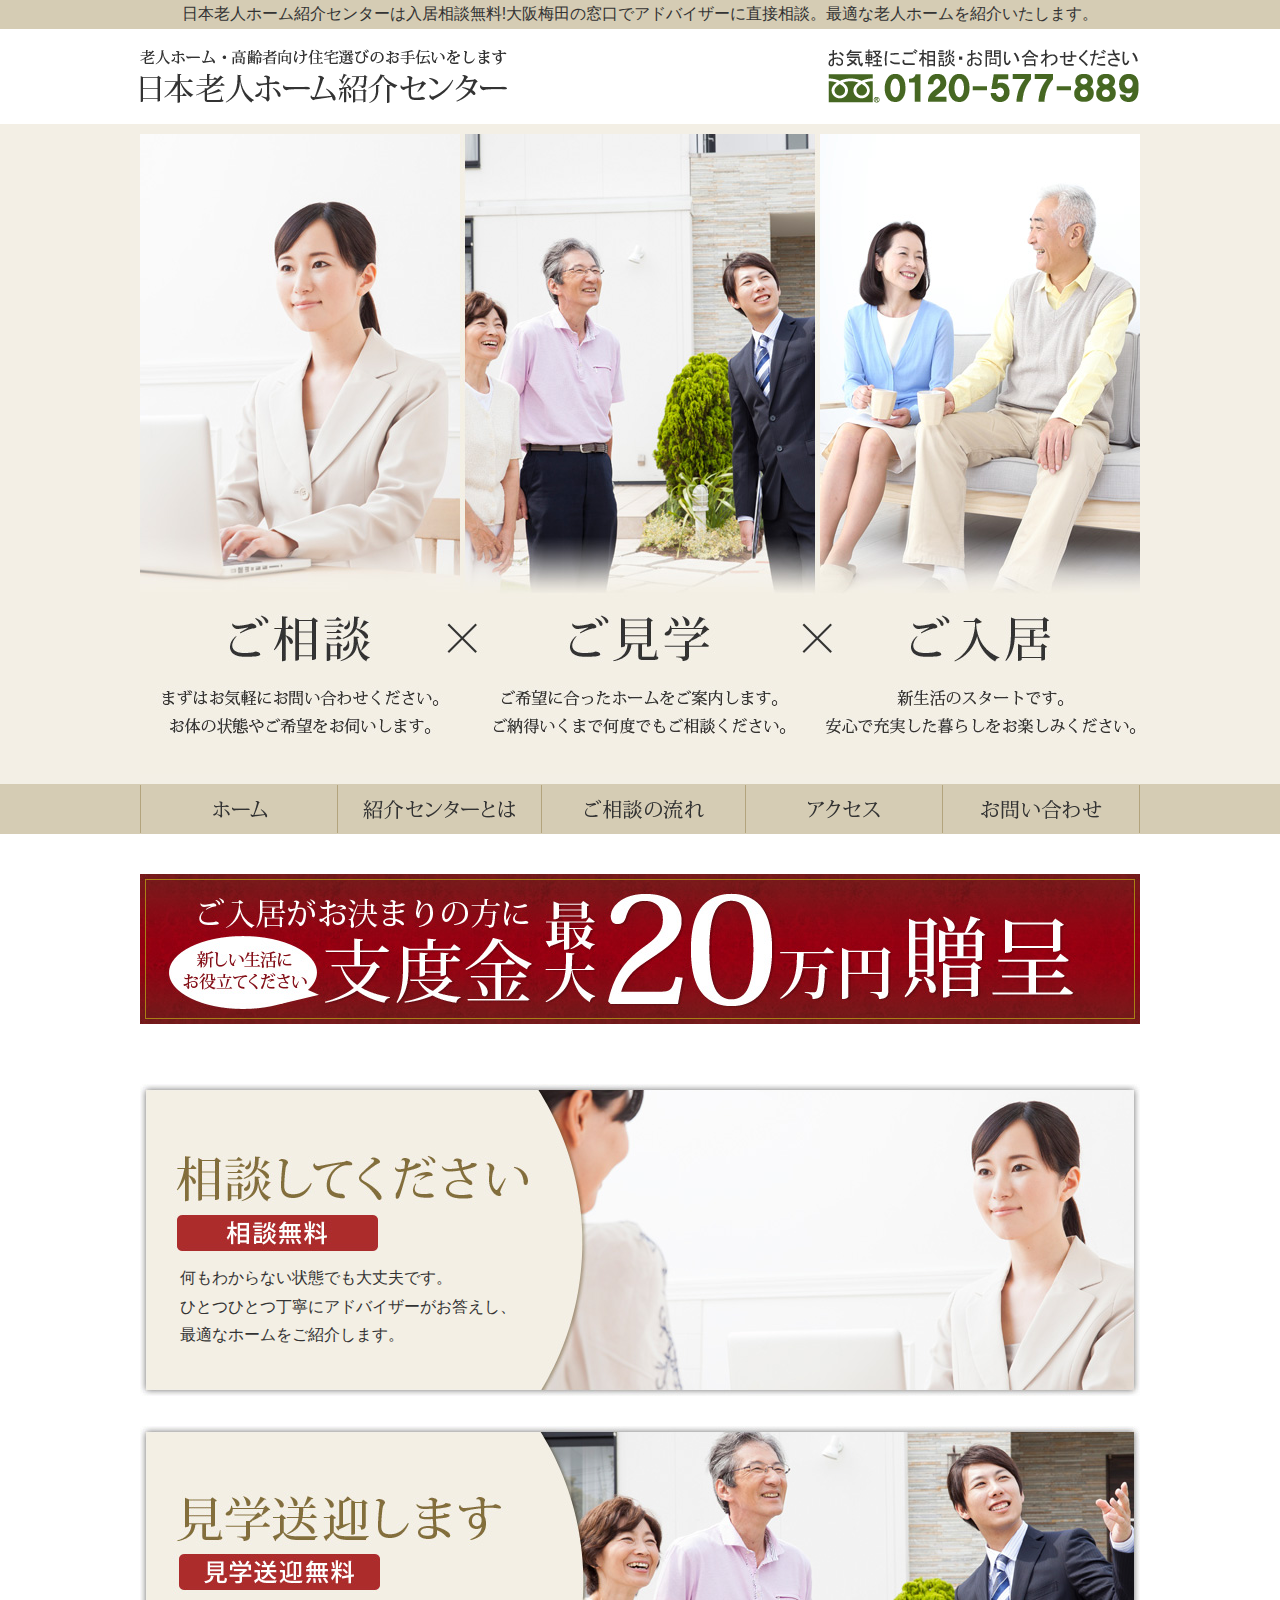
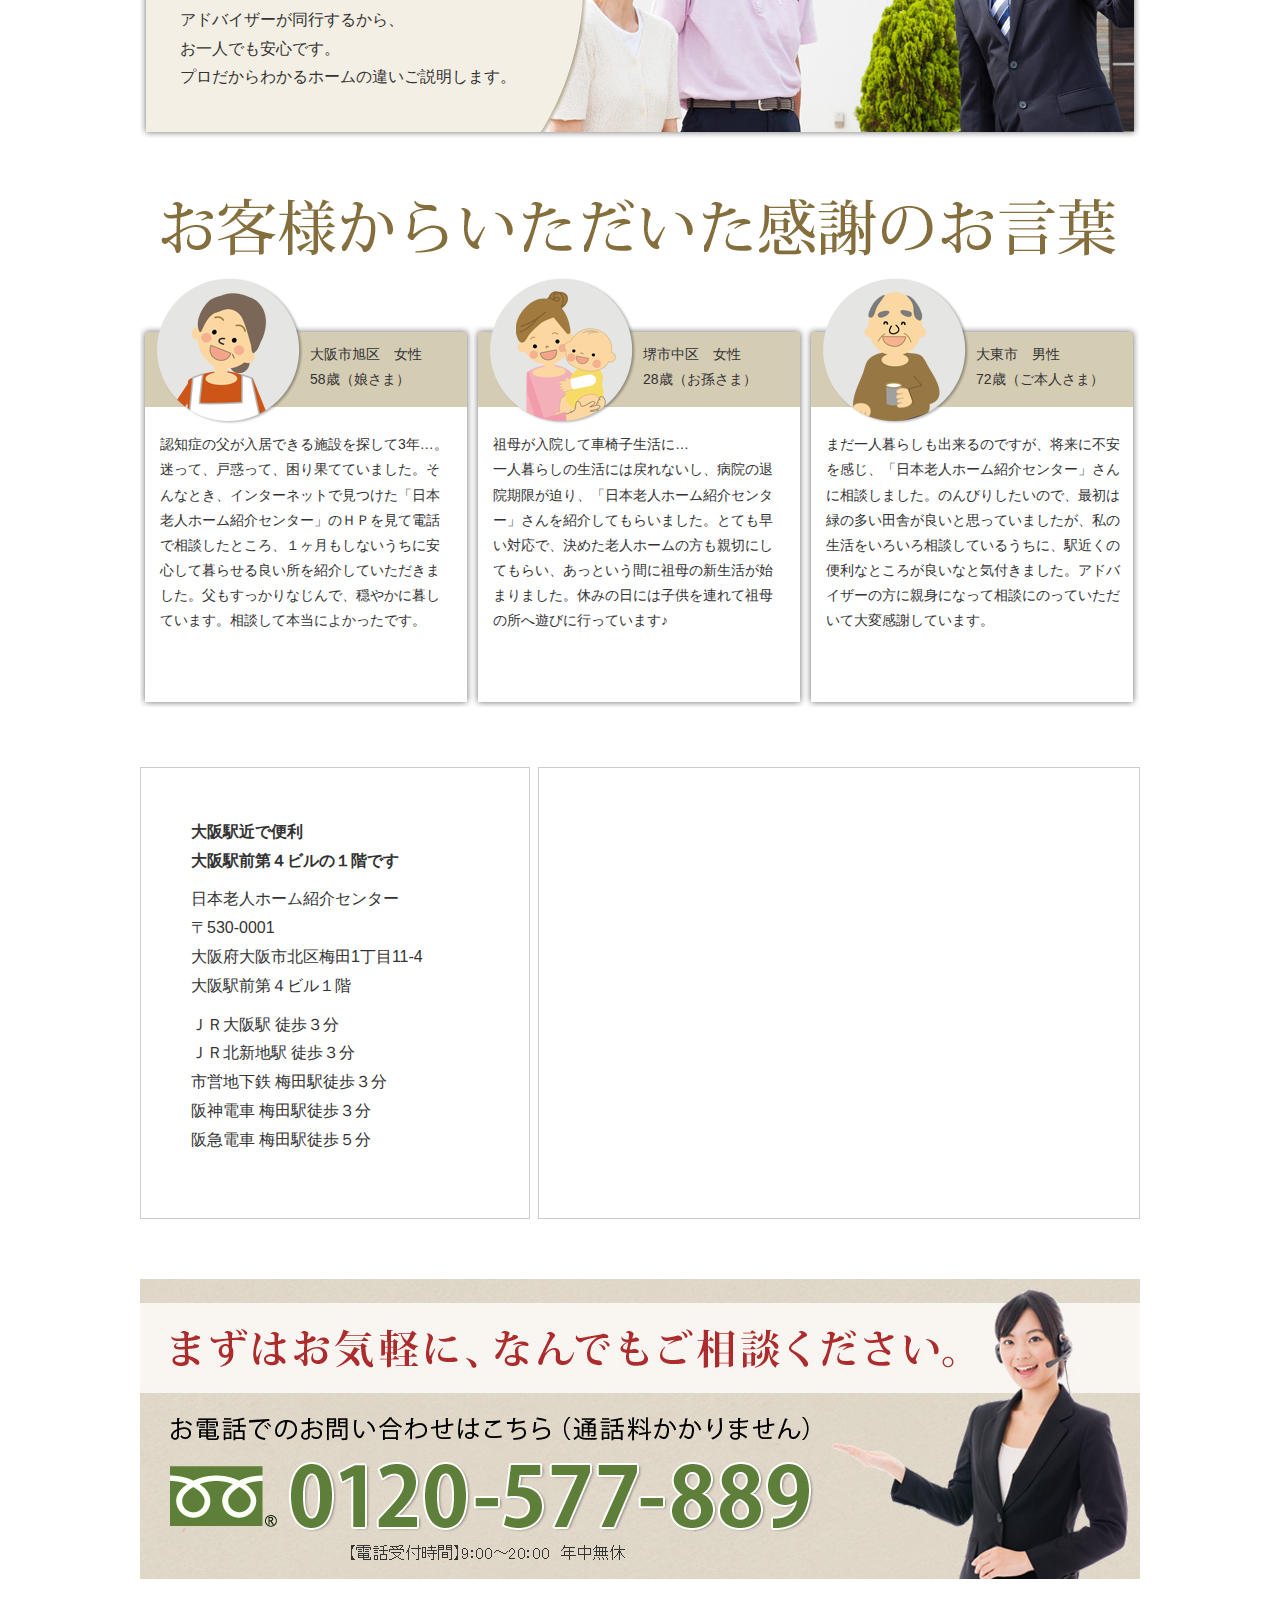
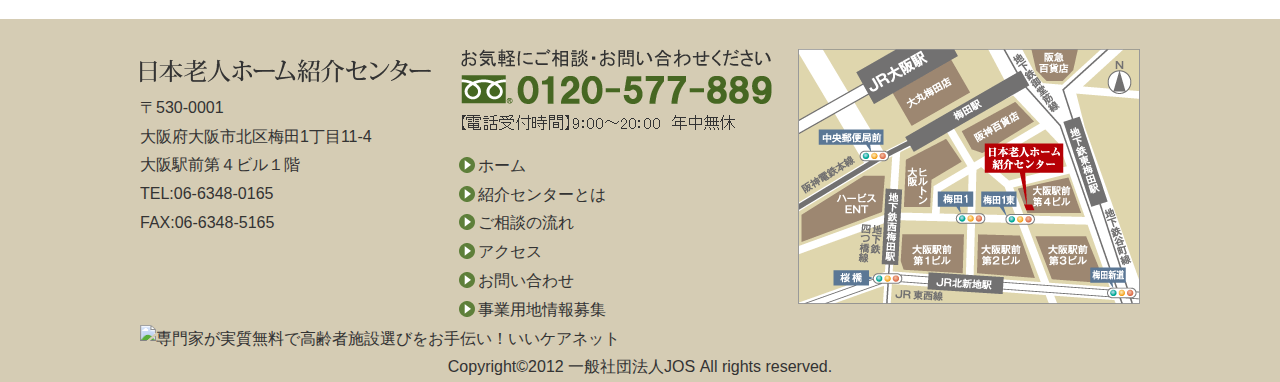
==== index.html @ cd8aa872 "second commit" ====
<!DOCTYPE HTML PUBLIC "-//W3C//DTD HTML 4.01 Transitional//EN" "http://www.w3.org/TR/html4/loose.dtd">
<html><!-- InstanceBegin template="/Templates/common.dwt" codeOutsideHTMLIsLocked="false" -->
<head>
<meta http-equiv="Content-Type" content="text/html; charset=utf-8">
<meta name="format-detection" content="telephone=no">
<!-- InstanceBeginEditable name="meta" -->
<meta name="keywords" content="有料老人ホーム,高齢者住宅,グループホーム,関西,大阪,日本老人ホーム紹介センター,入居,相談" />
<meta name="description" content="老人ホーム・高齢者向け住宅探しなら日本老人ホーム紹介センター。相談無料!大阪梅田の窓口でアドバイザーに直接相談。最適な老人ホームを紹介いたします。" />
<!-- InstanceEndEditable -->
<!-- InstanceBeginEditable name="doctitle" -->
<title>日本老人ホーム紹介センター｜入居相談無料!大阪梅田の窓口でアドバイザーに直接相談。最適な老人ホームを紹介いたします。</title>
<!-- InstanceEndEditable -->
<!-- InstanceBeginEditable name="link" -->
<link rel="canonical" href="http://center.jos-net.com/">
<link href="css/reset.css" rel="stylesheet" type="text/css">
<link href="css/common.css" rel="stylesheet" type="text/css">
<link href="css/second.css" rel="stylesheet" type="text/css">
<!-- InstanceEndEditable -->
<script type="text/javascript" src="js/jquery.js"></script>
<script type="text/javascript" src="js/rollover.js"></script>
<script type="text/javascript" src="http://ajax.googleapis.com/ajax/libs/jquery/1.8.3/jquery.min.js"></script>
<script type="text/javascript">
$(function() {
    var topBtn = $('.backtotop');    
    //最初はボタンを隠す
    topBtn.hide();
    //スクロールが300に達したらボタンを表示させる
    $(window).scroll(function () {
        if ($(this).scrollTop() > 300) {
            topBtn.fadeIn();
        } else {
            topBtn.fadeOut();
        }
    });
    //スクロールしてトップに戻る
    //500の数字を大きくするとスクロール速度が遅くなる
    topBtn.click(function () {
        $('body,html').animate({
            scrollTop: 0
        }, 500);
        return false;
    });
});
</script>
<!-- InstanceBeginEditable name="head" -->
<!-- InstanceEndEditable -->
</head>

<body>
<div id="wrapper">
<h1>日本老人ホーム紹介センターは入居相談無料!大阪梅田の窓口でアドバイザーに直接相談。最適な老人ホームを紹介いたします。</h1>

<div id="header">
<p class="header_left"><a href="index.html"><img src="img/common/logo.gif" alt="日本老人ホーム紹介センター"></a></p>
<p class="header_right"><a href="tel:0120-577-889"><img src="img/common/tel.gif" alt="0120-577-889"></a></p>
</div>

<div id="top"><!-- InstanceBeginEditable name="mainimage" -->
<p><img src="img/index/top_main.jpg" alt="メインイメージ"></p>
<!-- InstanceEndEditable --></div>

<div id="wrapper_navi">
<ul id="globalnavi">
    <li><a href="index.html" title="ホーム"><img src="img/common/menu_1.png" alt="ホーム"></a></li>
    <li><a href="company.html" title="紹介センター"><img src="img/common/menu_2.png" alt="紹介センター"></a></li>
    <li><a href="flow.html" title="ご相談の流れ"><img src="img/common/menu_3.png" alt="ご相談の流れ"></a></li>
    <li><a href="access.html" title="アクセス"><img src="img/common/menu_4.png" alt="アクセス"></a></li>
    <li><a href="contact.html" title="お問い合わせ"><img src="img/common/menu_5.png" alt="お問い合わせ"></a></li>
</ul>
<!--wrapper_navi--></div>

<div id="contents">
<!-- InstanceBeginEditable name="contents" -->
<p><img src="img/index/bnr_presents.jpg" alt="ご入居がお決まりの方にお祝い金最大20万円贈呈"></p>

<div class="consultation">
<p>何もわからない状態でも大丈夫です。<br>
ひとつひとつ丁寧にアドバイザーがお答えし、<br>
最適なホームをご紹介します。</p>
</div>
<div class="tour">
<p>アドバイザーが同行するから、<br>
お一人でも安心です。<br>
プロだからわかるホームの違いご説明します。</p>
</div>

<div class="voice">
<p><img src="img/index/tit_voice.png" alt="お客様からいただいた感謝のお言葉"></p>
<div class="voice_in">
<dl class="voice_1">
<dt>大阪市旭区　女性<br>
58歳（娘さま）</dt>
<dd>認知症の父が入居できる施設を探して3年…。迷って、戸惑って、困り果てていました。そんなとき、インターネットで見つけた「日本老人ホーム紹介センター」のＨＰを見て電話で相談したところ、１ヶ月もしないうちに安心して暮らせる良い所を紹介していただきました。父もすっかりなじんで、穏やかに暮しています。相談して本当によかったです。</dd>
</dl>
<dl class="voice_2">
<dt>堺市中区　女性<br>
28歳（お孫さま）</dt>
<dd>祖母が入院して車椅子生活に…<br>
一人暮らしの生活には戻れないし、病院の退院期限が迫り、「日本老人ホーム紹介センター」さんを紹介してもらいました。とても早い対応で、決めた老人ホームの方も親切にしてもらい、あっという間に祖母の新生活が始まりました。休みの日には子供を連れて祖母の所へ遊びに行っています♪</dd>
</dl>
<dl class="voice_3">
<dt>大東市　男性<br>
72歳（ご本人さま）
</dt>
<dd>まだ一人暮らしも出来るのですが、将来に不安を感じ、「日本老人ホーム紹介センター」さんに相談しました。のんびりしたいので、最初は緑の多い田舎が良いと思っていましたが、私の生活をいろいろ相談しているうちに、駅近くの便利なところが良いなと気付きました。アドバイザーの方に親身になって相談にのっていただいて大変感謝しています。</dd>
</dl>
</div>
</div>

<div class="map">
<div class="map_left">
<p><b>大阪駅近で便利<br>
大阪駅前第４ビルの１階です</b></p>
<p>日本老人ホーム紹介センター<br>
〒530-0001<br>
大阪府大阪市北区梅田1丁目11-4<br>
大阪駅前第４ビル１階<br>
</p>
<p>
ＪＲ大阪駅 徒歩３分<br>
ＪＲ北新地駅 徒歩３分<br>
市営地下鉄 梅田駅徒歩３分<br>
阪神電車 梅田駅徒歩３分<br>
阪急電車 梅田駅徒歩５分 </p>
</div>
<div class="map_right">
<iframe src="https://www.google.com/maps/embed?pb=!1m18!1m12!1m3!1d3280.2088520833813!2d135.4966747152322!3d34.699911830434694!2m3!1f0!2f0!3f0!3m2!1i1024!2i768!4f13.1!3m3!1m2!1s0x6000e6ed222827a5%3A0x4484b92ae435519f!2z44CSNTMwLTAwMDEg5aSn6Ziq5bqc5aSn6Ziq5biC5YyX5Yy65qKF55Sw77yR5LiB55uu77yR77yR4oiS77yUIOWkp-mYqumnheWJjeesrDTjg5Pjg6s!5e0!3m2!1sja!2sjp!4v1469523612909" width="600" height="450" frameborder="0" style="border:0" allowfullscreen></iframe>
</div>
</div>
<!-- InstanceEndEditable -->
  <p class="contact"><a href="tel:0120-577-889"><img src="img/common/img_contact.jpg" alt="お電話でのお問い合わせはこちら。0120-577-889"></a></p>
<!--contents--></div>

<div class="backtotop" align="center">
<a href="#header">▲</a>
</div>

<div id="footer">
<div id="footer_in">
<div class="footer_left">
<p><img src="img/common/footer_logo.gif" alt="日本老人ホーム紹介センター"></p>
<p>〒530-0001<br>
大阪府大阪市北区梅田1丁目11-4<br>
大阪駅前第４ビル１階<br>
TEL:<a href="tel:06-6348-0165">06-6348-0165</a><br>
FAX:06-6348-5165</p>
</div>
<div class="footer_right">
<p><a href="tel:0120-577-889"><img src="img/common/footer_tel.gif" alt="お気軽にご相談・お問い合わせください。0120-577-889"></a></p>
<ul>
<li><a href="index.html">ホーム</a></li>
<li><a href="company.html">紹介センターとは</a></li>
<li><a href="flow.html">ご相談の流れ</a></li>
<li><a href="access.html">アクセス</a></li>
<li><a href="contact.html">お問い合わせ</a></li>
<li><a href="owner.html">事業用地情報募集</a></li>	
</ul>
</div>
<div class="footer_map">
<p><img src="img/common/center_map.gif" alt="日本老人ホーム紹介センター地図"></p>
</div>
<p><a href="http://jos-net.com/"><img src="http://jos-net.com/img/banner01.jpg" title="高齢者施設検索サイト、いいケアネット" alt="専門家が実質無料で高齢者施設選びをお手伝い！いいケアネット" border="0" /></a></p>
<!--footer_in--></div>
<address>Copyright&copy;2012&nbsp;一般社団法人JOS&nbsp;All&nbsp;rights&nbsp;reserved.</address>
<!--footer--></div>

<!--wrapper--></div>

</body>
<!-- InstanceEnd --></html>
---- css/common.css ----
@charset "utf-8";
body {
	font-family: "ヒラギノ角ゴ Pro W3", "Hiragino Kaku Gothic Pro", "メイリオ", Meiryo, Osaka, "ＭＳ Ｐゴシック", "MS PGothic", sans-serif;
	font-size: 100%;
	line-height: 1.8;
	color: #333;
}
html, body{
	margin: 0;	/* 余白の削除 */
	padding: 0;	/* 余白の削除 */
	height: 100%;	/* 縦の高さを100% */
	width: 100%;	/* 横の幅を100% */
}
#wrapper {
	position: relative;		/* フッター部の配置用に定義 */
	min-height: 100%;		/* 縦の表示領域を100% */
}	
a {
text-decoration: none;
}

a:link{
	color: #333;
	outline:none;
}
a:visited{
	color: #333;
}
a:hover{
	color: #999;
}
em{
	color: #ac2c2c;
	font-weight: bold;
}
h1{
	margin-top: 0;
	margin-right: auto;
	margin-bottom: 0;
	margin-left: auto;
	text-align: center;
	background-color: #d5ccb4;
	}
h2 {
	margin:0;
	border-left:0;
	line-height:62px;
	background-image: url(../img/common/bg_title.png);
	background-repeat: no-repeat;
	background-position: center top;
	padding-top: 0;
	padding-right: 0;
	padding-bottom: 0;
	padding-left: 20px;
	font-size: 22px;
	font-weight: bold;
	color: #6e5835;
	text-align: center;
	}
h3 {
	font-size: 22px;
	font-weight: bold;
	color: #466722;
	margin-top: 20px;
	margin-bottom: 20px;
	}		
#wrapper {
}
#header {
	width: 1000px;
	margin-top: 0;
	margin-right: auto;
	margin-bottom: 0;
	margin-left: auto;
	overflow: hidden;
	padding-top: 20px;
	padding-bottom: 20px;
	}
.header_left {
	float: left;
	}
.header_right {
	float: right;
	}
#top {
	background: #f3efe5;
	padding-top: 10px;
	padding-bottom: 10px;
	}	
#top p {
	text-align: center;
	}
	
	
/*グローバルナビ*/
#wrapper_navi {
	height: 50px;
	background-color: #d5ccb4;
	}
ul#globalnavi{
    width:1000px;
    overflow:hidden;
	margin-top: 0;
	margin-right: auto;
	margin-bottom: 0;
	margin-left: auto;	
}
ul#globalnavi li{
    float:left;
}

/*コンテンツ*/
#contents {
	width:1000px;
	margin-top: 0;
	margin-right: auto;
	margin-bottom: 0;
	margin-left: auto;
	padding-top: 40px;
	padding-bottom: 40px;
	}

.map {
	overflow: hidden;	
	}	
.map_left {
	border: 1px solid #CCC;
	float: left;
	width: 288px;
	height: 360px;
	padding-top: 40px;
	padding-right: 50px;
	padding-bottom: 50px;
	padding-left: 50px;
	}
.map_left p {
	margin-top: 10px;
}
.map_right {
	border: 1px solid #CCC;
	float: right
	}	
	
.contact {
	margin-top: 60px;
	}

/*コンテンツボックス*/	
.box_round-top {
	width: 1000px;
	background-position: center top;
	background-repeat: no-repeat;
	text-align: left;
	background-image: url(../img/common/bg_round-top.png);
	padding-top: 7px;
	padding-right: 0;
	padding-bottom: 0;
	padding-left: 0;
}

.box_round-middle {
	padding: 0;
	background-position: center top;
	background-repeat: repeat-y;
	text-align: left;
	background-image: url(../img/common/bg_round-middle.png);
}

.box_round-bottom {
	background-position: center bottom;
	background-repeat: no-repeat;
	text-align: left;
	background-image: url(../img/common/bg_round-bottom.png);
	padding-bottom: 7px;
	margin-bottom: 30px;
}
.box_in {
	padding-top: 14px;
	padding-right: 20px;
	padding-bottom: 14px;
	padding-left: 20px;
	}
.box_in_center {
	text-align: center;
}
	
/*パンくず*/
ol#topicpath {
	width:1000px;
	margin-right: auto;
	margin-bottom: 10px;
	margin-left: auto;
	margin-top: -20px;
}
ol#topicpath li {
	display: inline;
	font-size: 0.8em;
}
ol#topicpath li a {
	padding-right: 20px;
	background-image: url(../img/common/img_arrow.gif);
	background-repeat: no-repeat;
	background-position: right center;
}
	
/*トップに戻るボタン*/
.backtotop {
    position: fixed;
    right: 15px;
    bottom: 20px;
    z-index: 9000;
    display: none;
}    
.backtotop a {
    background: rgba(51, 51, 51, 0.5) none repeat scroll 0 0;
    border-radius: 50%;
    color: #fff;
    display: block;
    height: 55px;
    line-height: 55px;
    padding: 0;
    text-align: center;
    text-decoration: none;
    width: 55px;
}
.backtotop a:hover {
    background: #666666;
    color: #fff;
}


/*フッター*/
#footer {
	background-color: #d5ccb4;
	padding-top: 30px;
	padding-right: 0;
	padding-left: 0;
}
#footer_in {
	width: 1000px;
	margin-top: 0;
	margin-right: auto;
	margin-bottom: 0;
	margin-left: auto;
	overflow: hidden;
	}
.footer_left {
	float: left;
	margin-right: 26px;
	width: 292px;
	}
.footer_left p {
	margin-top: 10px;
	}
.footer_right {
	float: left;
	margin-right: 26px;
	width: 314px;
	}
.footer_right ul{
	list-style-type:none;
	margin-top: 20px;
}

.footer_right li{
	padding-left:20px;
	background-image:url(../img/common/icon_1.gif);
	background-repeat:no-repeat;
	background-position:0px 4px;
}	
.footer_map {
	float: left;
	}
address {
    text-align: center;
	}
---- css/second.css ----
@charset "utf-8";

/*ホーム*/
.consultation {
	background-image: url(../img/index/img_consultation.jpg);
	background-repeat: no-repeat;
	height: 312px;
	width: 1000px;
	margin-top: 60px;
	}	
.consultation p {
	padding-top: 180px;
	padding-left: 40px;	
	}
.tour {
	background-image: url(../img/index/img_tour.jpg);
	background-repeat: no-repeat;
	height: 312px;
	width: 1000px;
	margin-top: 30px;
	}	
.tour p {
	padding-top: 180px;
	padding-left: 40px;	
	}
.voice {
	margin-top: 60px;
	margin-bottom: 60px;
	}
.voice_in {
	overflow: hidden;	
	}
.voice_in dl {
	float: left;
	margin-top: 20px;
	padding-left: 20px;
	padding-right: 20px;
	font-size: 14px;
	padding-top: 65px;
	height: 365px;
	}
.voice_in dl dt{
	margin-left: 150px;
	}
.voice_in dl dd{
	margin-top: 40px;
	}	
.voice_1 {
	background-image: url(../img/index/img_voice1.png);
	background-repeat: no-repeat;
	width: 293px;
	}
.voice_2 {
	background-image: url(../img/index/img_voice2.png);
	background-repeat: no-repeat;
	width: 293px;
	}
.voice_3 {
	background-image: url(../img/index/img_voice3.png);
	background-repeat: no-repeat;
	width: 294px;
	}
	
/*紹介センターとは*/
.point {
	overflow: hidden;
	width: 886px;
	margin-right: auto;
	margin-left: auto;
	margin-top: 40px;
	margin-bottom: 40px;
}
.point dt {
	background-image: url(../img/second/icon_point.gif);
	background-repeat: no-repeat;
	font-size: 20px;
	font-weight: bold;
	color: #466722;
	height: 69px;
	padding-top: 35px;
	padding-left: 120px;
	margin-bottom: 10px;
}
.point dd {
	padding-left: 120px;	
	}	
.point dd img {
	float: left;
	margin-right: 20px;
	}

/*ご相談の流れ*/
.flow {
	overflow: hidden;
	width: 798px;
	margin-right: auto;
	margin-left: auto;
	margin-top: 40px;
	margin-bottom: 40px;
	border-radius: 20px;
	border: 4px solid #d5ccb4;
	padding-top: 20px;
	padding-right: 40px;
	padding-bottom: 20px;
	padding-left: 40px;
}
.flow dt {
	font-size: 22px;
	font-weight: bold;
	color: #466722;
	height: 69px;
	padding-top: 35px;
	padding-left: 120px;
}
.flow_1 {
	background-image: url(../img/second/icon_step1.gif);
	background-repeat: no-repeat;
}
.flow_2 {
	background-image: url(../img/second/icon_step2.gif);
	background-repeat: no-repeat;
}
.flow_3 {
	background-image: url(../img/second/icon_step3.gif);
	background-repeat: no-repeat;
}
.flow_4 {
	background-image: url(../img/second/icon_step4.gif);
	background-repeat: no-repeat;
}
.flow dd {
	padding-left: 120px;	
	}	
.arrow {
	text-align: center;
	}
	
/*アクセス*/
table {
   table-layout: fixed;
   width: 100%;
}
.table {
	border: 1px #ccc solid;
	border-collapse: collapse;
	border-spacing: 0;
	margin-top: 40px;
}

.table th {
    padding: 5px;
    border: #ccc solid;
    border-width: 0 0 1px 1px;
    background: #F5F5F5;
    font-weight: bold;
    line-height: 120%;
    text-align: center;
}
.table td {
    padding: 5px;
    border: 1px #ccc solid;
    border-width: 0 0 1px 1px;
    text-align: center;
}

/*お問い合わせ*/
.contact_tel {
	overflow: hidden;
	border-radius: 20px;
	border: 4px solid #d5ccb4;
	padding-top: 20px;
	padding-right: 40px;
	padding-bottom: 40px;
	padding-left: 40px;
	height: 179px;
	background-image: url(../img/second/icon_tel.png);
	background-repeat: no-repeat;
	background-position:20pt 20pt;
	margin-bottom: 40px;
}
.contact_fax {
	overflow: hidden;
	border-radius: 20px;
	border: 4px solid #d5ccb4;
	padding-top: 20px;
	padding-right: 40px;
	padding-bottom: 40px;
	padding-left: 40px;
	height: 179px;
	background-image: url(../img/second/icon_fax.png);
	background-repeat: no-repeat;
	background-position:20pt 20pt;
	margin-bottom: 40px;
}
.contact_mail {
	overflow: hidden;
	border-radius: 20px;
	border: 4px solid #d5ccb4;
	padding-top: 20px;
	padding-right: 40px;
	padding-bottom: 40px;
	padding-left: 40px;
	height: 179px;
	background-image: url(../img/second/icon_mail.png);
	background-repeat: no-repeat;
	background-position:20pt 20pt;
}
.contact_in {
	margin-top: 20px;
	}
.contact_in dt {
	font-size: 26px;
	font-weight: bold;
	color: #466722;
	padding-left: 200px;
}
.contact_in dd {
	padding-left: 200px;
	}	

.owner{
	width: 95%;
	margin:0 auto;
	padding:0 0 15px;
}
.owner table{
	width:100%;
	border-top:solid 1px #ccc;
	border-left:solid 1px #ccc;
	margin-bottom:30px;
}
.owner table th{
	width:25%;
	padding:10px;
	font-weight:bold;
	background:#fafafa;
	border-right:solid 1px #ccc;
	border-bottom:solid 1px #ccc;
	vertical-align:middle;
}
.owner table td{
	padding:10px;
	border-right:solid 1px #ccc;
	border-bottom:solid 1px #ccc;
}
.owner table td p{ padding-bottom:0;}
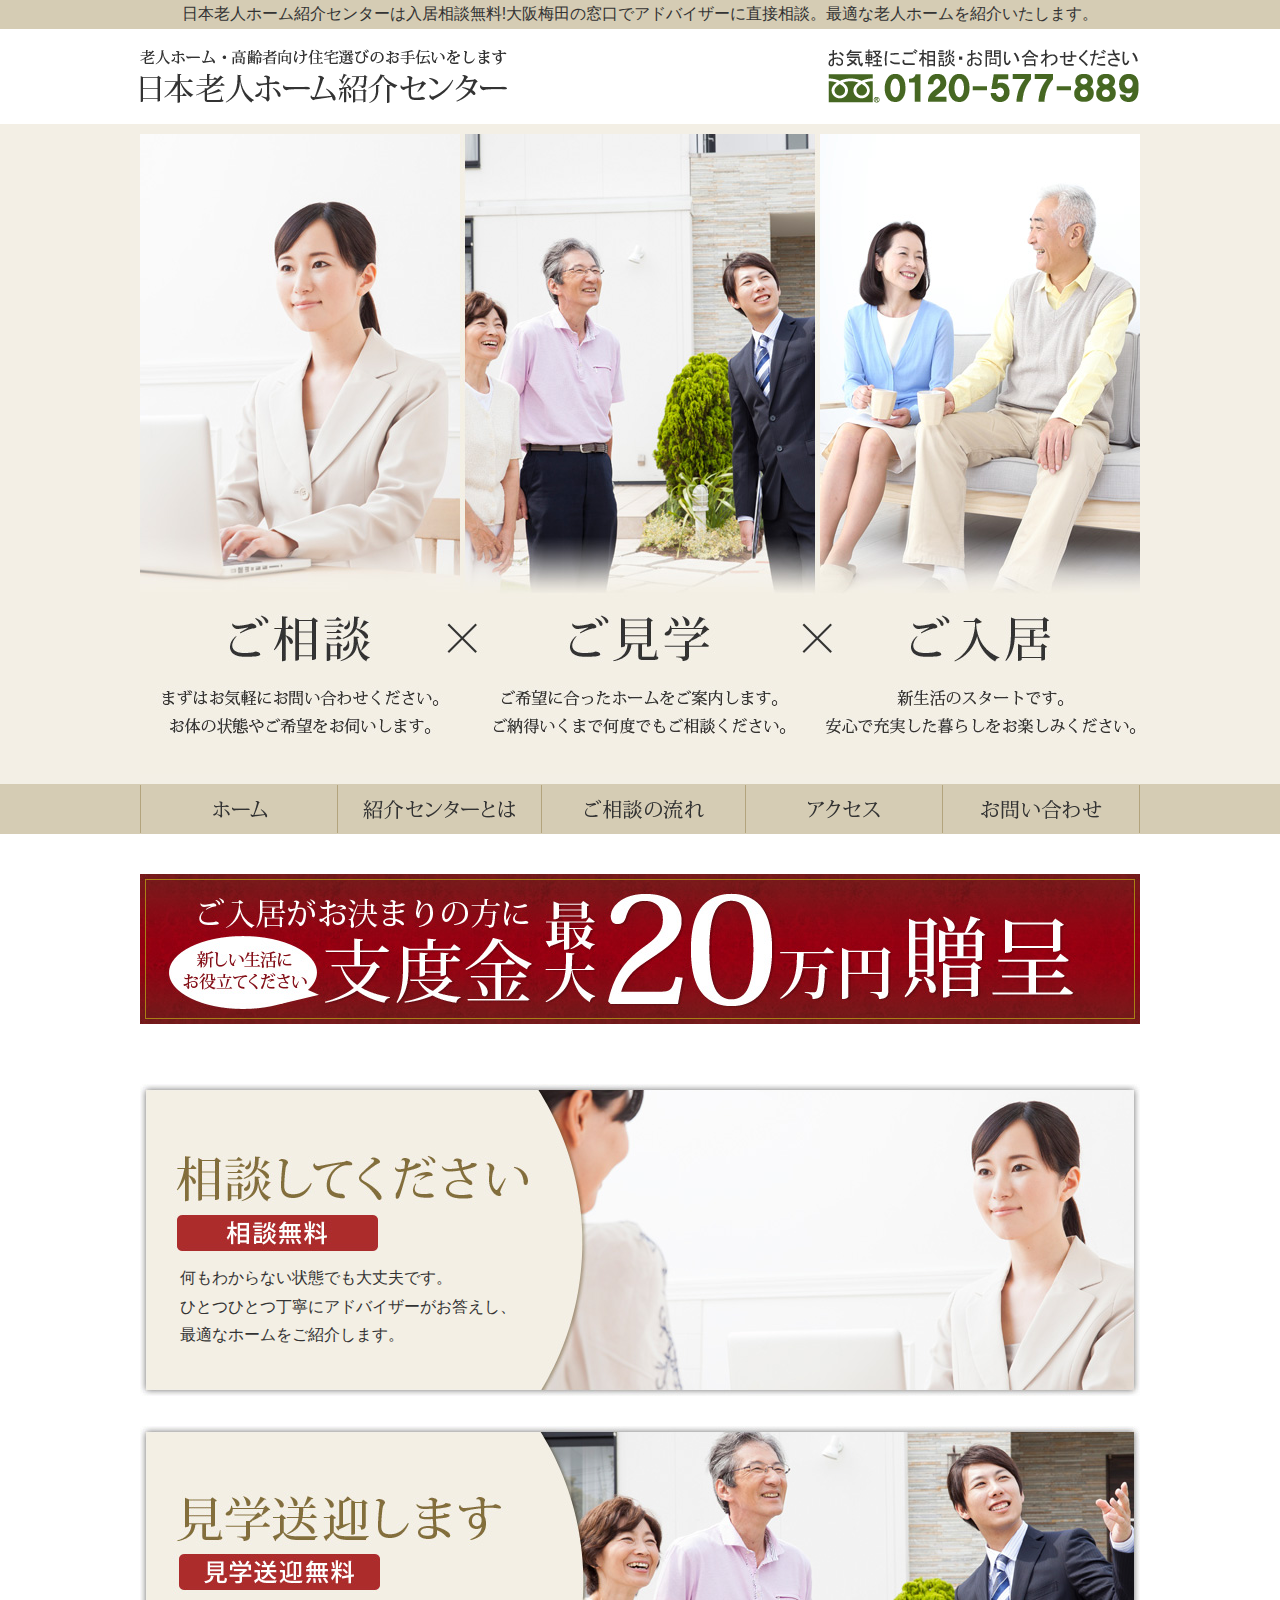
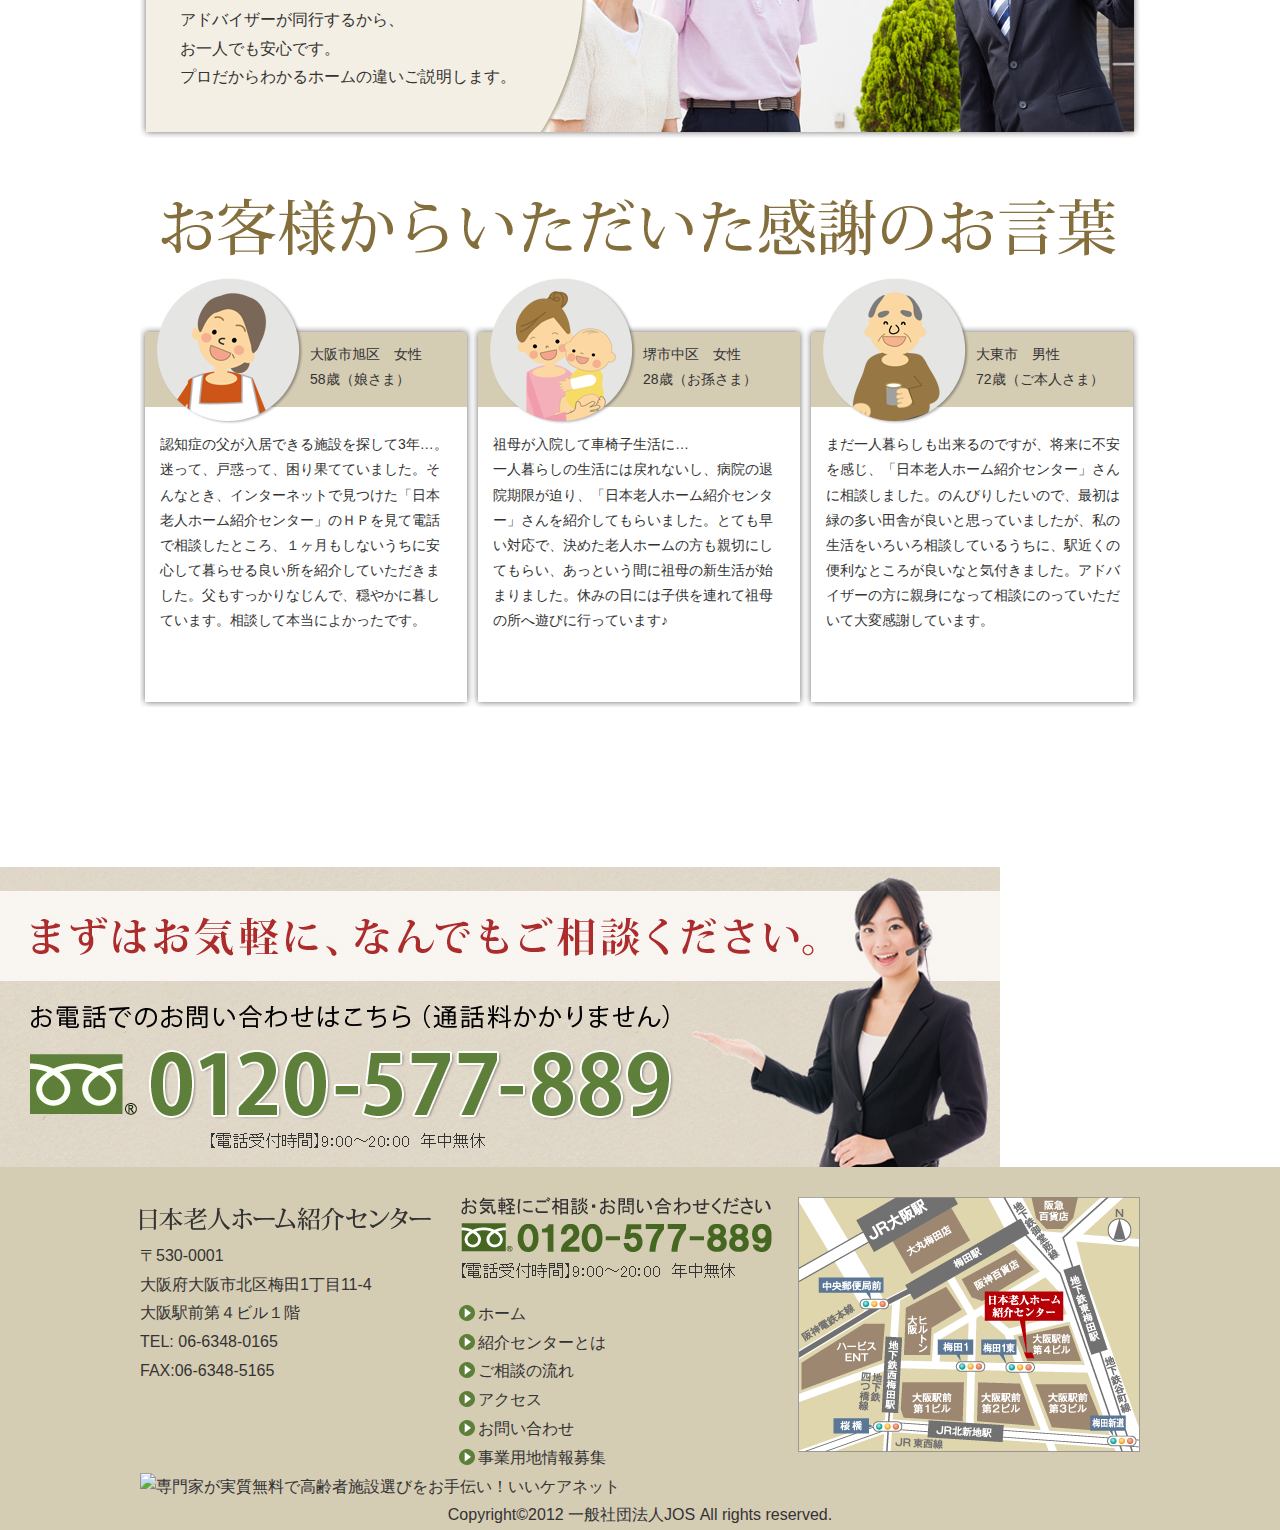
==== commit 47badaa2: "受付時間変更と4ビルへのアクセスを変更" ====
--- a/index.html
+++ b/index.html
@@ -1,170 +1,198 @@
 <!DOCTYPE HTML PUBLIC "-//W3C//DTD HTML 4.01 Transitional//EN" "http://www.w3.org/TR/html4/loose.dtd">
-<html><!-- InstanceBegin template="/Templates/common.dwt" codeOutsideHTMLIsLocked="false" -->
+<html>
+<!-- InstanceBegin template="/Templates/common.dwt" codeOutsideHTMLIsLocked="false" -->
+
 <head>
-<meta http-equiv="Content-Type" content="text/html; charset=utf-8">
-<meta name="format-detection" content="telephone=no">
-<!-- InstanceBeginEditable name="meta" -->
-<meta name="keywords" content="有料老人ホーム,高齢者住宅,グループホーム,関西,大阪,日本老人ホーム紹介センター,入居,相談" />
-<meta name="description" content="老人ホーム・高齢者向け住宅探しなら日本老人ホーム紹介センター。相談無料!大阪梅田の窓口でアドバイザーに直接相談。最適な老人ホームを紹介いたします。" />
-<!-- InstanceEndEditable -->
-<!-- InstanceBeginEditable name="doctitle" -->
-<title>日本老人ホーム紹介センター｜入居相談無料!大阪梅田の窓口でアドバイザーに直接相談。最適な老人ホームを紹介いたします。</title>
-<!-- InstanceEndEditable -->
-<!-- InstanceBeginEditable name="link" -->
-<link rel="canonical" href="http://center.jos-net.com/">
-<link href="css/reset.css" rel="stylesheet" type="text/css">
-<link href="css/common.css" rel="stylesheet" type="text/css">
-<link href="css/second.css" rel="stylesheet" type="text/css">
-<!-- InstanceEndEditable -->
-<script type="text/javascript" src="js/jquery.js"></script>
-<script type="text/javascript" src="js/rollover.js"></script>
-<script type="text/javascript" src="http://ajax.googleapis.com/ajax/libs/jquery/1.8.3/jquery.min.js"></script>
-<script type="text/javascript">
-$(function() {
-    var topBtn = $('.backtotop');    
-    //最初はボタンを隠す
-    topBtn.hide();
-    //スクロールが300に達したらボタンを表示させる
-    $(window).scroll(function () {
-        if ($(this).scrollTop() > 300) {
-            topBtn.fadeIn();
-        } else {
-            topBtn.fadeOut();
-        }
-    });
-    //スクロールしてトップに戻る
-    //500の数字を大きくするとスクロール速度が遅くなる
-    topBtn.click(function () {
-        $('body,html').animate({
-            scrollTop: 0
-        }, 500);
-        return false;
-    });
-});
-</script>
-<!-- InstanceBeginEditable name="head" -->
-<!-- InstanceEndEditable -->
+    <meta http-equiv="Content-Type" content="text/html; charset=utf-8">
+    <meta name="format-detection" content="telephone=no">
+    <!-- InstanceBeginEditable name="meta" -->
+    <meta name="keywords" content="有料老人ホーム,高齢者住宅,グループホーム,関西,大阪,日本老人ホーム紹介センター,入居,相談" />
+    <meta name="description" content="老人ホーム・高齢者向け住宅探しなら日本老人ホーム紹介センター。相談無料!大阪梅田の窓口でアドバイザーに直接相談。最適な老人ホームを紹介いたします。" />
+    <!-- InstanceEndEditable -->
+    <!-- InstanceBeginEditable name="doctitle" -->
+    <title>日本老人ホーム紹介センター｜入居相談無料!大阪梅田の窓口でアドバイザーに直接相談。最適な老人ホームを紹介いたします。</title>
+    <!-- InstanceEndEditable -->
+    <!-- InstanceBeginEditable name="link" -->
+    <link rel="canonical" href="http://center.jos-net.com/">
+    <link href="css/reset.css" rel="stylesheet" type="text/css">
+    <link href="css/common.css" rel="stylesheet" type="text/css">
+    <link href="css/second.css" rel="stylesheet" type="text/css">
+    <!-- InstanceEndEditable -->
+    <script type="text/javascript" src="js/jquery.js"></script>
+    <script type="text/javascript" src="js/rollover.js"></script>
+    <script type="text/javascript" src="http://ajax.googleapis.com/ajax/libs/jquery/1.8.3/jquery.min.js"></script>
+    <script type="text/javascript">
+        $(function() {
+            var topBtn = $('.backtotop');
+            //最初はボタンを隠す
+            topBtn.hide();
+            //スクロールが300に達したらボタンを表示させる
+            $(window).scroll(function() {
+                if ($(this).scrollTop() > 300) {
+                    topBtn.fadeIn();
+                } else {
+                    topBtn.fadeOut();
+                }
+            });
+            //スクロールしてトップに戻る
+            //500の数字を大きくするとスクロール速度が遅くなる
+            topBtn.click(function() {
+                $('body,html').animate({
+                    scrollTop: 0
+                }, 500);
+                return false;
+            });
+        });
+    </script>
+    <!-- InstanceBeginEditable name="head" -->
+    <!-- InstanceEndEditable -->
 </head>
 
 <body>
-<div id="wrapper">
-<h1>日本老人ホーム紹介センターは入居相談無料!大阪梅田の窓口でアドバイザーに直接相談。最適な老人ホームを紹介いたします。</h1>
+    <div id="wrapper">
+        <h1>日本老人ホーム紹介センターは入居相談無料!大阪梅田の窓口でアドバイザーに直接相談。最適な老人ホームを紹介いたします。</h1>
 
-<div id="header">
-<p class="header_left"><a href="index.html"><img src="img/common/logo.gif" alt="日本老人ホーム紹介センター"></a></p>
-<p class="header_right"><a href="tel:0120-577-889"><img src="img/common/tel.gif" alt="0120-577-889"></a></p>
-</div>
+        <div id="header">
+            <p class="header_left">
+                <a href="index.html"><img src="img/common/logo.gif" alt="日本老人ホーム紹介センター"></a>
+            </p>
+            <p class="header_right">
+                <a href="tel:0120-577-889"><img src="img/common/tel.gif" alt="0120-577-889"></a>
+            </p>
+        </div>
 
-<div id="top"><!-- InstanceBeginEditable name="mainimage" -->
-<p><img src="img/index/top_main.jpg" alt="メインイメージ"></p>
-<!-- InstanceEndEditable --></div>
+        <div id="top">
+            <!-- InstanceBeginEditable name="mainimage" -->
+            <p><img src="img/index/top_main.jpg" alt="メインイメージ"></p>
+            <!-- InstanceEndEditable -->
+        </div>
 
-<div id="wrapper_navi">
-<ul id="globalnavi">
-    <li><a href="index.html" title="ホーム"><img src="img/common/menu_1.png" alt="ホーム"></a></li>
-    <li><a href="company.html" title="紹介センター"><img src="img/common/menu_2.png" alt="紹介センター"></a></li>
-    <li><a href="flow.html" title="ご相談の流れ"><img src="img/common/menu_3.png" alt="ご相談の流れ"></a></li>
-    <li><a href="access.html" title="アクセス"><img src="img/common/menu_4.png" alt="アクセス"></a></li>
-    <li><a href="contact.html" title="お問い合わせ"><img src="img/common/menu_5.png" alt="お問い合わせ"></a></li>
-</ul>
-<!--wrapper_navi--></div>
+        <div id="wrapper_navi">
+            <ul id="globalnavi">
+                <li>
+                    <a href="index.html" title="ホーム"><img src="img/common/menu_1.png" alt="ホーム"></a>
+                </li>
+                <li>
+                    <a href="company.html" title="紹介センター"><img src="img/common/menu_2.png" alt="紹介センター"></a>
+                </li>
+                <li>
+                    <a href="flow.html" title="ご相談の流れ"><img src="img/common/menu_3.png" alt="ご相談の流れ"></a>
+                </li>
+                <li>
+                    <a href="access.html" title="アクセス"><img src="img/common/menu_4.png" alt="アクセス"></a>
+                </li>
+                <li>
+                    <a href="contact.html" title="お問い合わせ"><img src="img/common/menu_5.png" alt="お問い合わせ"></a>
+                </li>
+            </ul>
+            <!--wrapper_navi-->
+        </div>
 
-<div id="contents">
-<!-- InstanceBeginEditable name="contents" -->
-<p><img src="img/index/bnr_presents.jpg" alt="ご入居がお決まりの方にお祝い金最大20万円贈呈"></p>
+        <div id="contents">
+            <!-- InstanceBeginEditable name="contents" -->
+            <p><img src="img/index/bnr_presents.jpg" alt="ご入居がお決まりの方にお祝い金最大20万円贈呈"></p>
 
-<div class="consultation">
-<p>何もわからない状態でも大丈夫です。<br>
-ひとつひとつ丁寧にアドバイザーがお答えし、<br>
-最適なホームをご紹介します。</p>
-</div>
-<div class="tour">
-<p>アドバイザーが同行するから、<br>
-お一人でも安心です。<br>
-プロだからわかるホームの違いご説明します。</p>
-</div>
+            <div class="consultation">
+                <p>何もわからない状態でも大丈夫です。<br> ひとつひとつ丁寧にアドバイザーがお答えし、
+                    <br> 最適なホームをご紹介します。
+                </p>
+            </div>
+            <div class="tour">
+                <p>アドバイザーが同行するから、<br> お一人でも安心です。
+                    <br> プロだからわかるホームの違いご説明します。
+                </p>
+            </div>
 
-<div class="voice">
-<p><img src="img/index/tit_voice.png" alt="お客様からいただいた感謝のお言葉"></p>
-<div class="voice_in">
-<dl class="voice_1">
-<dt>大阪市旭区　女性<br>
+            <div class="voice">
+                <p><img src="img/index/tit_voice.png" alt="お客様からいただいた感謝のお言葉"></p>
+                <div class="voice_in">
+                    <dl class="voice_1">
+                        <dt>大阪市旭区　女性<br>
 58歳（娘さま）</dt>
-<dd>認知症の父が入居できる施設を探して3年…。迷って、戸惑って、困り果てていました。そんなとき、インターネットで見つけた「日本老人ホーム紹介センター」のＨＰを見て電話で相談したところ、１ヶ月もしないうちに安心して暮らせる良い所を紹介していただきました。父もすっかりなじんで、穏やかに暮しています。相談して本当によかったです。</dd>
-</dl>
-<dl class="voice_2">
-<dt>堺市中区　女性<br>
+                        <dd>認知症の父が入居できる施設を探して3年…。迷って、戸惑って、困り果てていました。そんなとき、インターネットで見つけた「日本老人ホーム紹介センター」のＨＰを見て電話で相談したところ、１ヶ月もしないうちに安心して暮らせる良い所を紹介していただきました。父もすっかりなじんで、穏やかに暮しています。相談して本当によかったです。</dd>
+                    </dl>
+                    <dl class="voice_2">
+                        <dt>堺市中区　女性<br>
 28歳（お孫さま）</dt>
-<dd>祖母が入院して車椅子生活に…<br>
-一人暮らしの生活には戻れないし、病院の退院期限が迫り、「日本老人ホーム紹介センター」さんを紹介してもらいました。とても早い対応で、決めた老人ホームの方も親切にしてもらい、あっという間に祖母の新生活が始まりました。休みの日には子供を連れて祖母の所へ遊びに行っています♪</dd>
-</dl>
-<dl class="voice_3">
-<dt>大東市　男性<br>
+                        <dd>祖母が入院して車椅子生活に…<br> 一人暮らしの生活には戻れないし、病院の退院期限が迫り、「日本老人ホーム紹介センター」さんを紹介してもらいました。とても早い対応で、決めた老人ホームの方も親切にしてもらい、あっという間に祖母の新生活が始まりました。休みの日には子供を連れて祖母の所へ遊びに行っています♪
+                        </dd>
+                    </dl>
+                    <dl class="voice_3">
+                        <dt>大東市　男性<br>
 72歳（ご本人さま）
 </dt>
-<dd>まだ一人暮らしも出来るのですが、将来に不安を感じ、「日本老人ホーム紹介センター」さんに相談しました。のんびりしたいので、最初は緑の多い田舎が良いと思っていましたが、私の生活をいろいろ相談しているうちに、駅近くの便利なところが良いなと気付きました。アドバイザーの方に親身になって相談にのっていただいて大変感謝しています。</dd>
-</dl>
-</div>
-</div>
+                        <dd>まだ一人暮らしも出来るのですが、将来に不安を感じ、「日本老人ホーム紹介センター」さんに相談しました。のんびりしたいので、最初は緑の多い田舎が良いと思っていましたが、私の生活をいろいろ相談しているうちに、駅近くの便利なところが良いなと気付きました。アドバイザーの方に親身になって相談にのっていただいて大変感謝しています。</dd>
+                    </dl>
+                </div>
+            </div>
 
-<div class="map">
-<div class="map_left">
-<p><b>大阪駅近で便利<br>
+            <!-- <div class="map">
+                <div class="map_left">
+                    <p><b>大阪駅近で便利<br>
 大阪駅前第４ビルの１階です</b></p>
-<p>日本老人ホーム紹介センター<br>
-〒530-0001<br>
-大阪府大阪市北区梅田1丁目11-4<br>
-大阪駅前第４ビル１階<br>
-</p>
-<p>
-ＪＲ大阪駅 徒歩３分<br>
-ＪＲ北新地駅 徒歩３分<br>
-市営地下鉄 梅田駅徒歩３分<br>
-阪神電車 梅田駅徒歩３分<br>
-阪急電車 梅田駅徒歩５分 </p>
-</div>
-<div class="map_right">
-<iframe src="https://www.google.com/maps/embed?pb=!1m18!1m12!1m3!1d3280.2088520833813!2d135.4966747152322!3d34.699911830434694!2m3!1f0!2f0!3f0!3m2!1i1024!2i768!4f13.1!3m3!1m2!1s0x6000e6ed222827a5%3A0x4484b92ae435519f!2z44CSNTMwLTAwMDEg5aSn6Ziq5bqc5aSn6Ziq5biC5YyX5Yy65qKF55Sw77yR5LiB55uu77yR77yR4oiS77yUIOWkp-mYqumnheWJjeesrDTjg5Pjg6s!5e0!3m2!1sja!2sjp!4v1469523612909" width="600" height="450" frameborder="0" style="border:0" allowfullscreen></iframe>
-</div>
-</div>
-<!-- InstanceEndEditable -->
-  <p class="contact"><a href="tel:0120-577-889"><img src="img/common/img_contact.jpg" alt="お電話でのお問い合わせはこちら。0120-577-889"></a></p>
-<!--contents--></div>
+                    <p>日本老人ホーム紹介センター<br> 〒530-0001
+                        <br> 大阪府大阪市北区梅田1丁目11-4
+                        <br> 大阪駅前第４ビル１階
+                        <br>
+                    </p>
+                    <p>
+                        ＪＲ大阪駅 徒歩３分<br> ＪＲ北新地駅 徒歩３分<br> 市営地下鉄 梅田駅徒歩３分<br> 阪神電車 梅田駅徒歩３分<br> 阪急電車 梅田駅徒歩５分 </p>
+                </div>
+                <div class="map_right">
+                    <iframe src="https://www.google.com/maps/embed?pb=!1m18!1m12!1m3!1d3280.2088520833813!2d135.4966747152322!3d34.699911830434694!2m3!1f0!2f0!3f0!3m2!1i1024!2i768!4f13.1!3m3!1m2!1s0x6000e6ed222827a5%3A0x4484b92ae435519f!2z44CSNTMwLTAwMDEg5aSn6Ziq5bqc5aSn6Ziq5biC5YyX5Yy65qKF55Sw77yR5LiB55uu77yR77yR4oiS77yUIOWkp-mYqumnheWJjeesrDTjg5Pjg6s!5e0!3m2!1sja!2sjp!4v1469523612909"
+                        width="600" height="450" frameborder="0" style="border:0" allowfullscreen></iframe>
+                </div> -->
+        </div>
+        <!-- InstanceEndEditable -->
+        <p class="contact">
+            <a href="tel:0120-577-889"><img src="img/common/img_contact.jpg" alt="お電話でのお問い合わせはこちら。0120-577-889"></a>
+        </p>
+        <!--contents-->
+    </div>
 
-<div class="backtotop" align="center">
-<a href="#header">▲</a>
-</div>
+    <div class="backtotop" align="center">
+        <a href="#header">▲</a>
+    </div>
 
-<div id="footer">
-<div id="footer_in">
-<div class="footer_left">
-<p><img src="img/common/footer_logo.gif" alt="日本老人ホーム紹介センター"></p>
-<p>〒530-0001<br>
-大阪府大阪市北区梅田1丁目11-4<br>
-大阪駅前第４ビル１階<br>
-TEL:<a href="tel:06-6348-0165">06-6348-0165</a><br>
-FAX:06-6348-5165</p>
-</div>
-<div class="footer_right">
-<p><a href="tel:0120-577-889"><img src="img/common/footer_tel.gif" alt="お気軽にご相談・お問い合わせください。0120-577-889"></a></p>
-<ul>
-<li><a href="index.html">ホーム</a></li>
-<li><a href="company.html">紹介センターとは</a></li>
-<li><a href="flow.html">ご相談の流れ</a></li>
-<li><a href="access.html">アクセス</a></li>
-<li><a href="contact.html">お問い合わせ</a></li>
-<li><a href="owner.html">事業用地情報募集</a></li>	
-</ul>
-</div>
-<div class="footer_map">
-<p><img src="img/common/center_map.gif" alt="日本老人ホーム紹介センター地図"></p>
-</div>
-<p><a href="http://jos-net.com/"><img src="http://jos-net.com/img/banner01.jpg" title="高齢者施設検索サイト、いいケアネット" alt="専門家が実質無料で高齢者施設選びをお手伝い！いいケアネット" border="0" /></a></p>
-<!--footer_in--></div>
-<address>Copyright&copy;2012&nbsp;一般社団法人JOS&nbsp;All&nbsp;rights&nbsp;reserved.</address>
-<!--footer--></div>
+    <div id="footer">
+        <div id="footer_in">
+            <div class="footer_left">
+                <p><img src="img/common/footer_logo.gif" alt="日本老人ホーム紹介センター"></p>
+                <p>〒530-0001<br> 大阪府大阪市北区梅田1丁目11-4
+                    <br> 大阪駅前第４ビル１階
+                    <br> TEL:
+                    <a href="tel:06-6348-0165">06-6348-0165</a><br> FAX:06-6348-5165
+                </p>
+            </div>
+            <div class="footer_right">
+                <p>
+                    <a href="tel:0120-577-889"><img src="img/common/footer_tel.gif" alt="お気軽にご相談・お問い合わせください。0120-577-889"></a>
+                </p>
+                <ul>
+                    <li><a href="index.html">ホーム</a></li>
+                    <li><a href="company.html">紹介センターとは</a></li>
+                    <li><a href="flow.html">ご相談の流れ</a></li>
+                    <li><a href="access.html">アクセス</a></li>
+                    <li><a href="contact.html">お問い合わせ</a></li>
+                    <li><a href="owner.html">事業用地情報募集</a></li>
+                </ul>
+            </div>
+            <div class="footer_map">
+                <p><img src="img/common/center_map.gif" alt="日本老人ホーム紹介センター地図"></p>
+            </div>
+            <p>
+                <a href="http://jos-net.com/"><img src="http://jos-net.com/img/banner01.jpg" title="高齢者施設検索サイト、いいケアネット" alt="専門家が実質無料で高齢者施設選びをお手伝い！いいケアネット" border="0" /></a>
+            </p>
+            <!--footer_in-->
+        </div>
+        <address>Copyright&copy;2012&nbsp;一般社団法人JOS&nbsp;All&nbsp;rights&nbsp;reserved.</address>
+        <!--footer-->
+    </div>
 
-<!--wrapper--></div>
+    <!--wrapper-->
+    </div>
 
 </body>
-<!-- InstanceEnd --></html>
+<!-- InstanceEnd -->
+
+</html>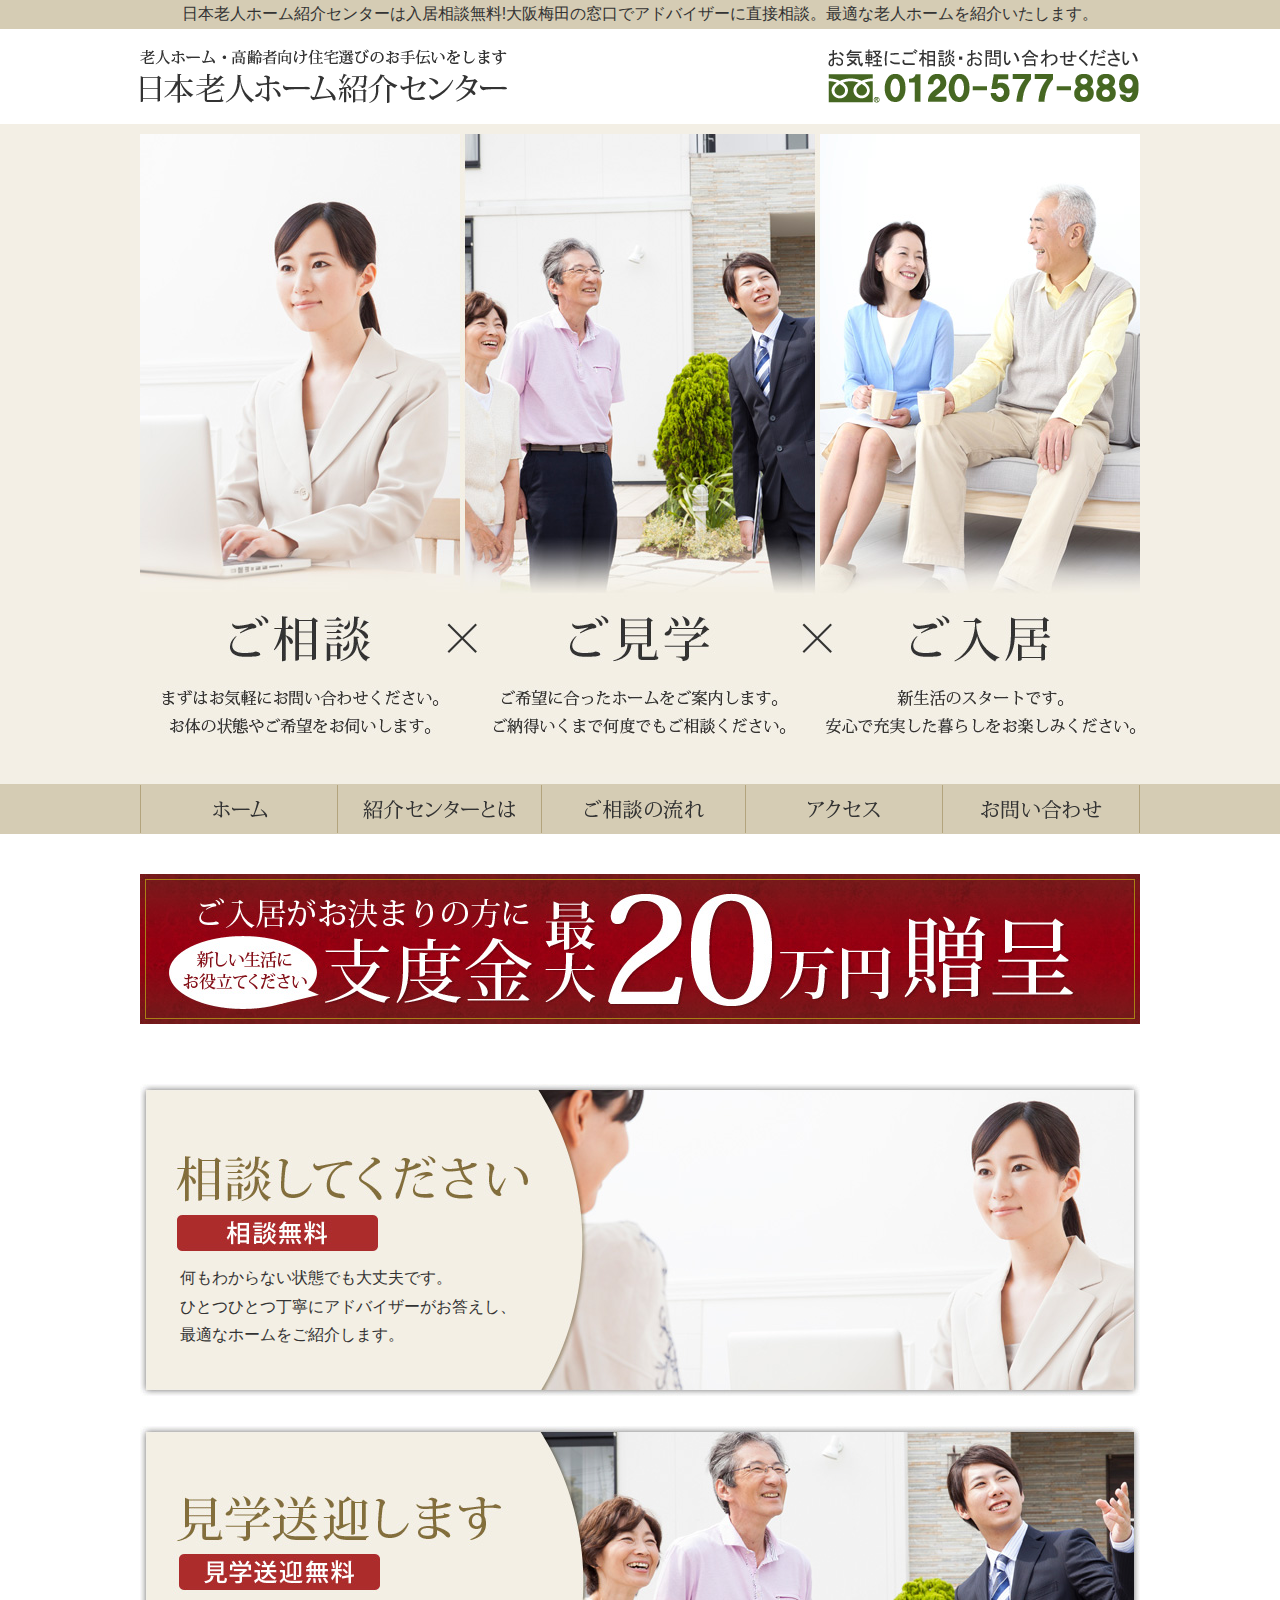
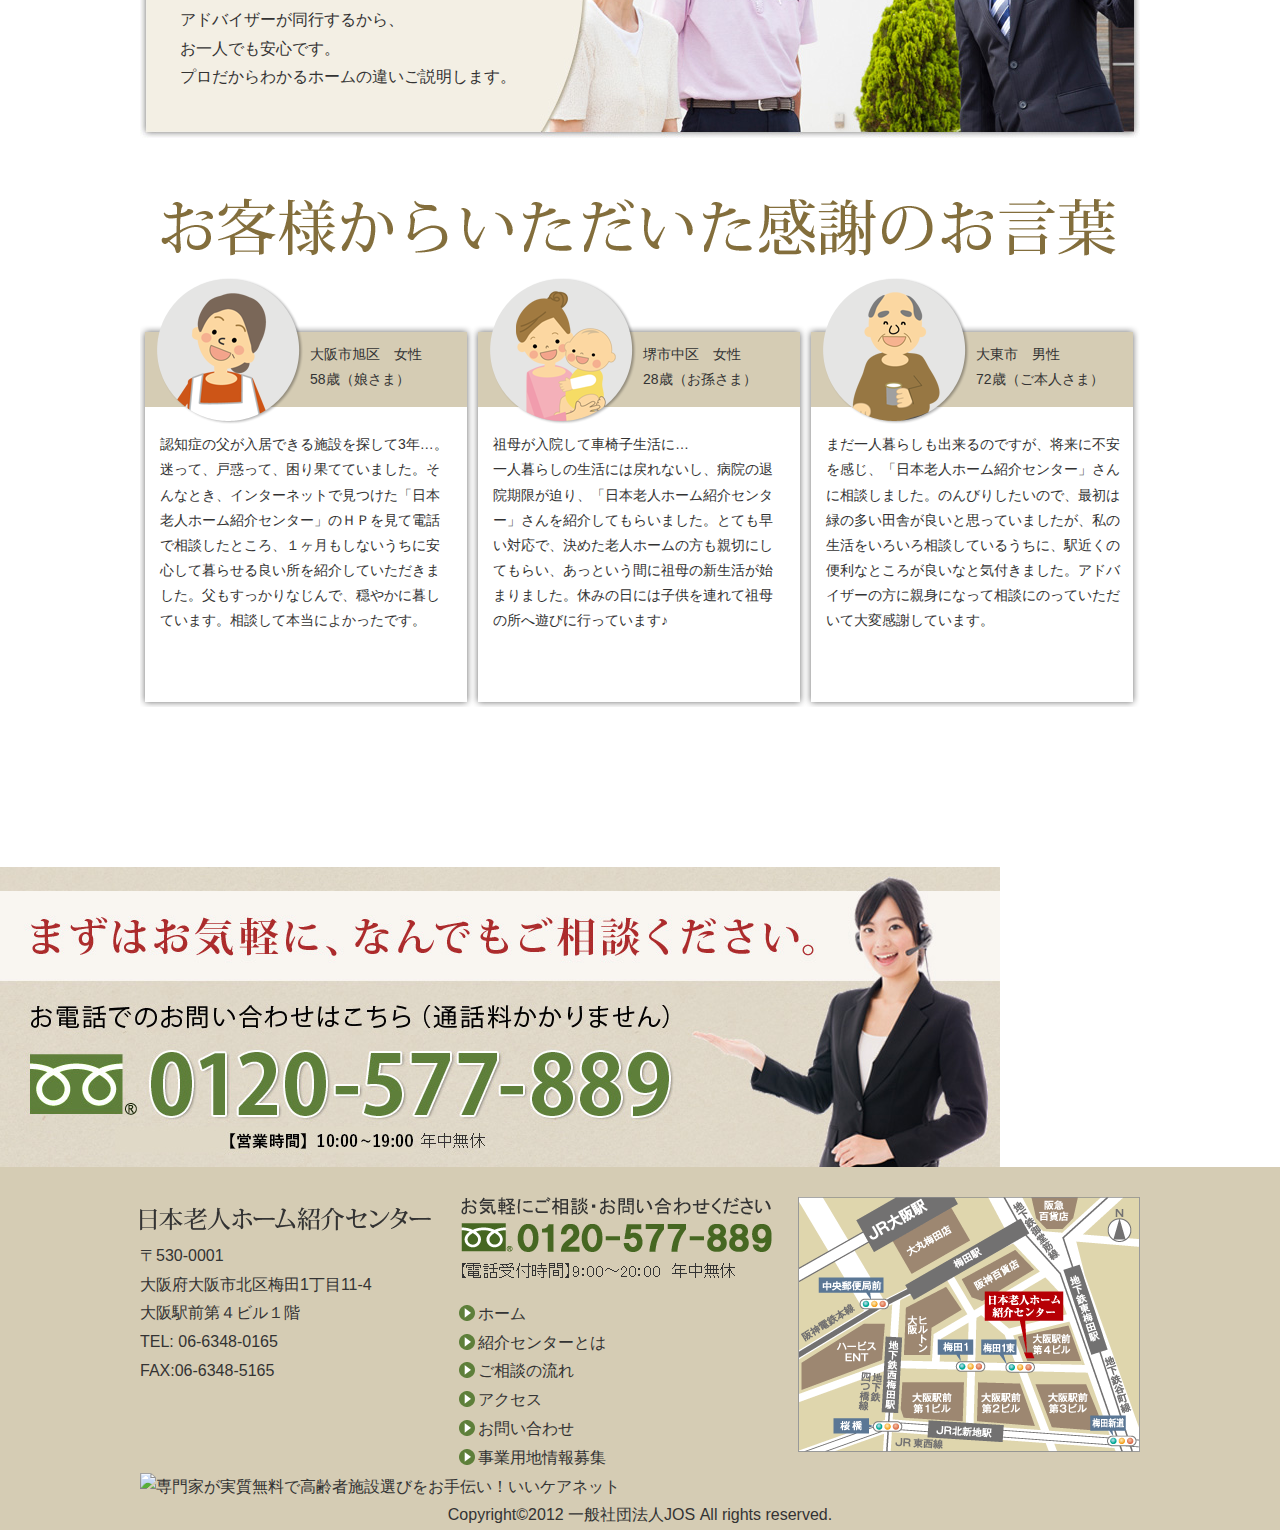
==== commit 29be91f4: "フッターのリンク切れ解消" ====
--- a/index.html
+++ b/index.html
@@ -181,7 +181,7 @@
                 <p><img src="img/common/center_map.gif" alt="日本老人ホーム紹介センター地図"></p>
             </div>
             <p>
-                <a href="http://jos-net.com/"><img src="http://jos-net.com/img/banner01.jpg" title="高齢者施設検索サイト、いいケアネット" alt="専門家が実質無料で高齢者施設選びをお手伝い！いいケアネット" border="0" /></a>
+                <a href="http://jos-senior.com/"><img src="http://jos-net.com/img/banner01.jpg" title="高齢者施設検索サイト、いいケアネット" alt="専門家が実質無料で高齢者施設選びをお手伝い！いいケアネット" border="0" /></a>
             </p>
             <!--footer_in-->
         </div>
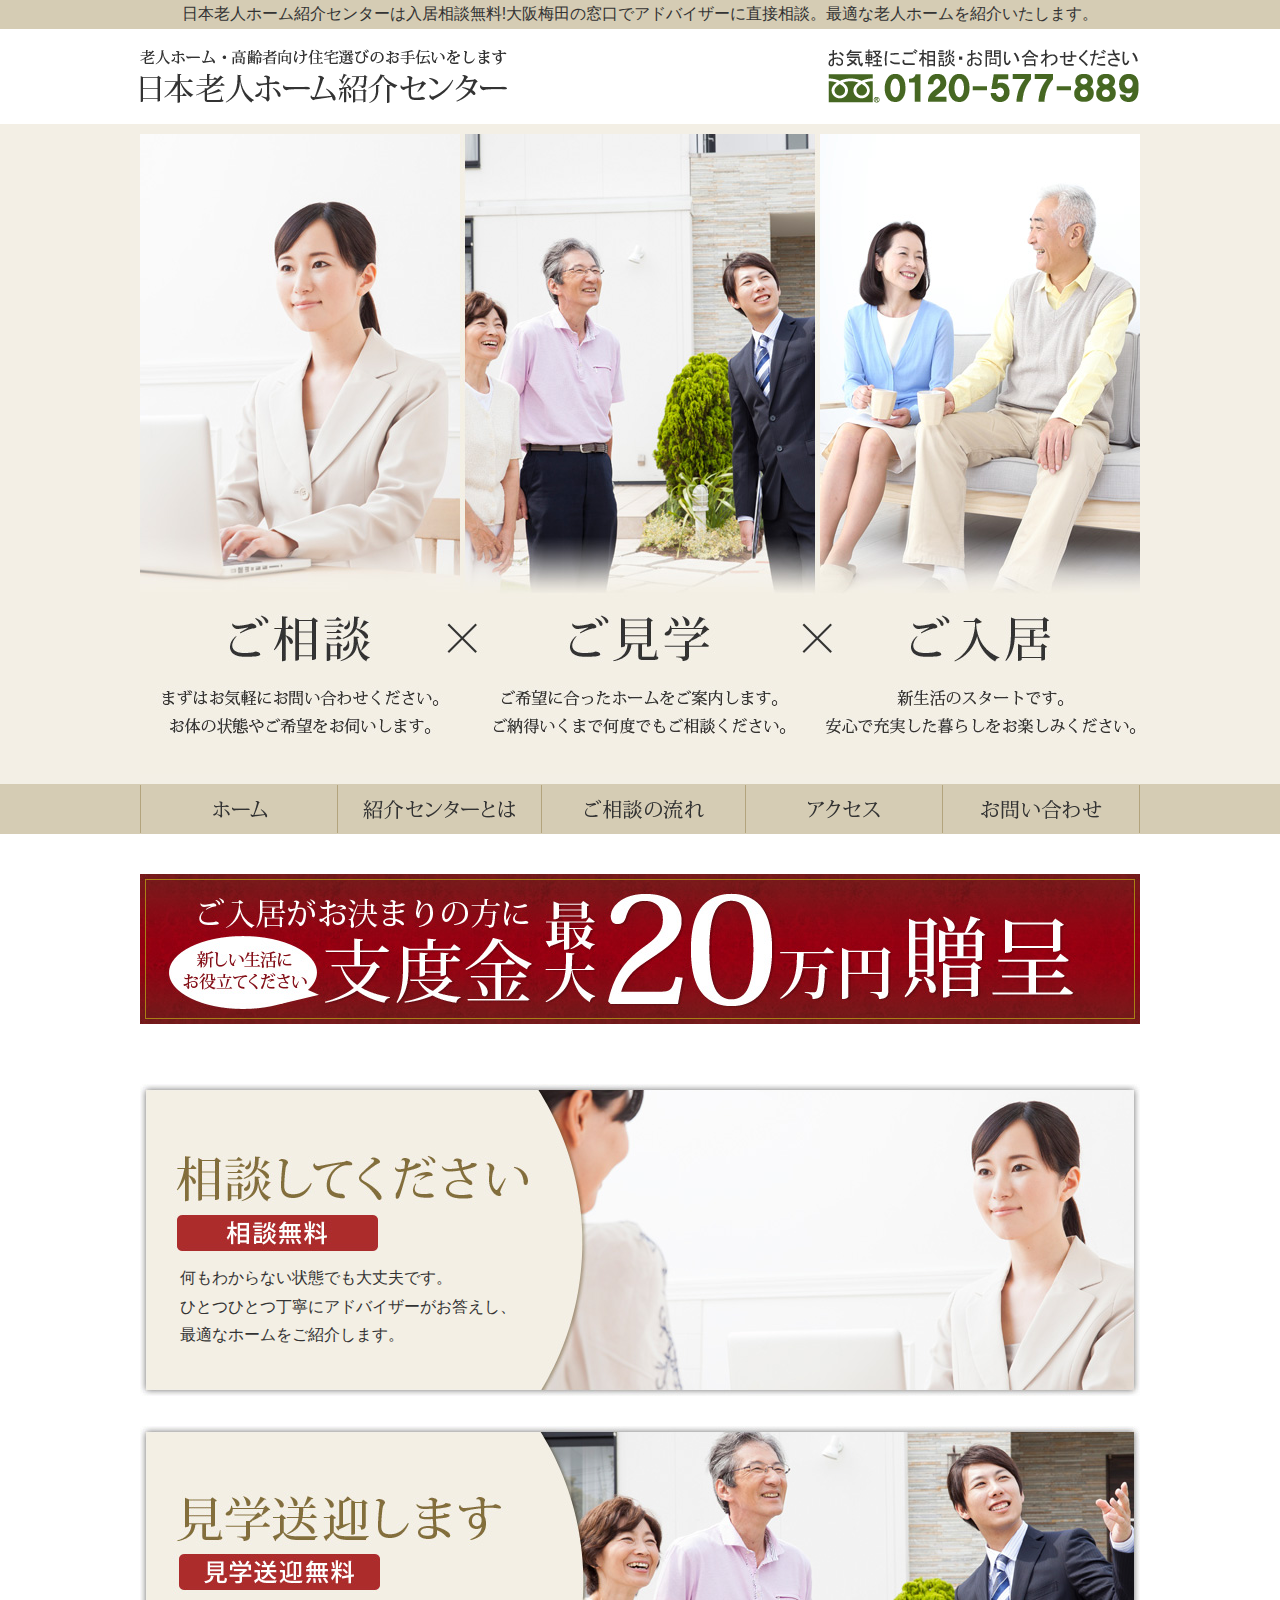
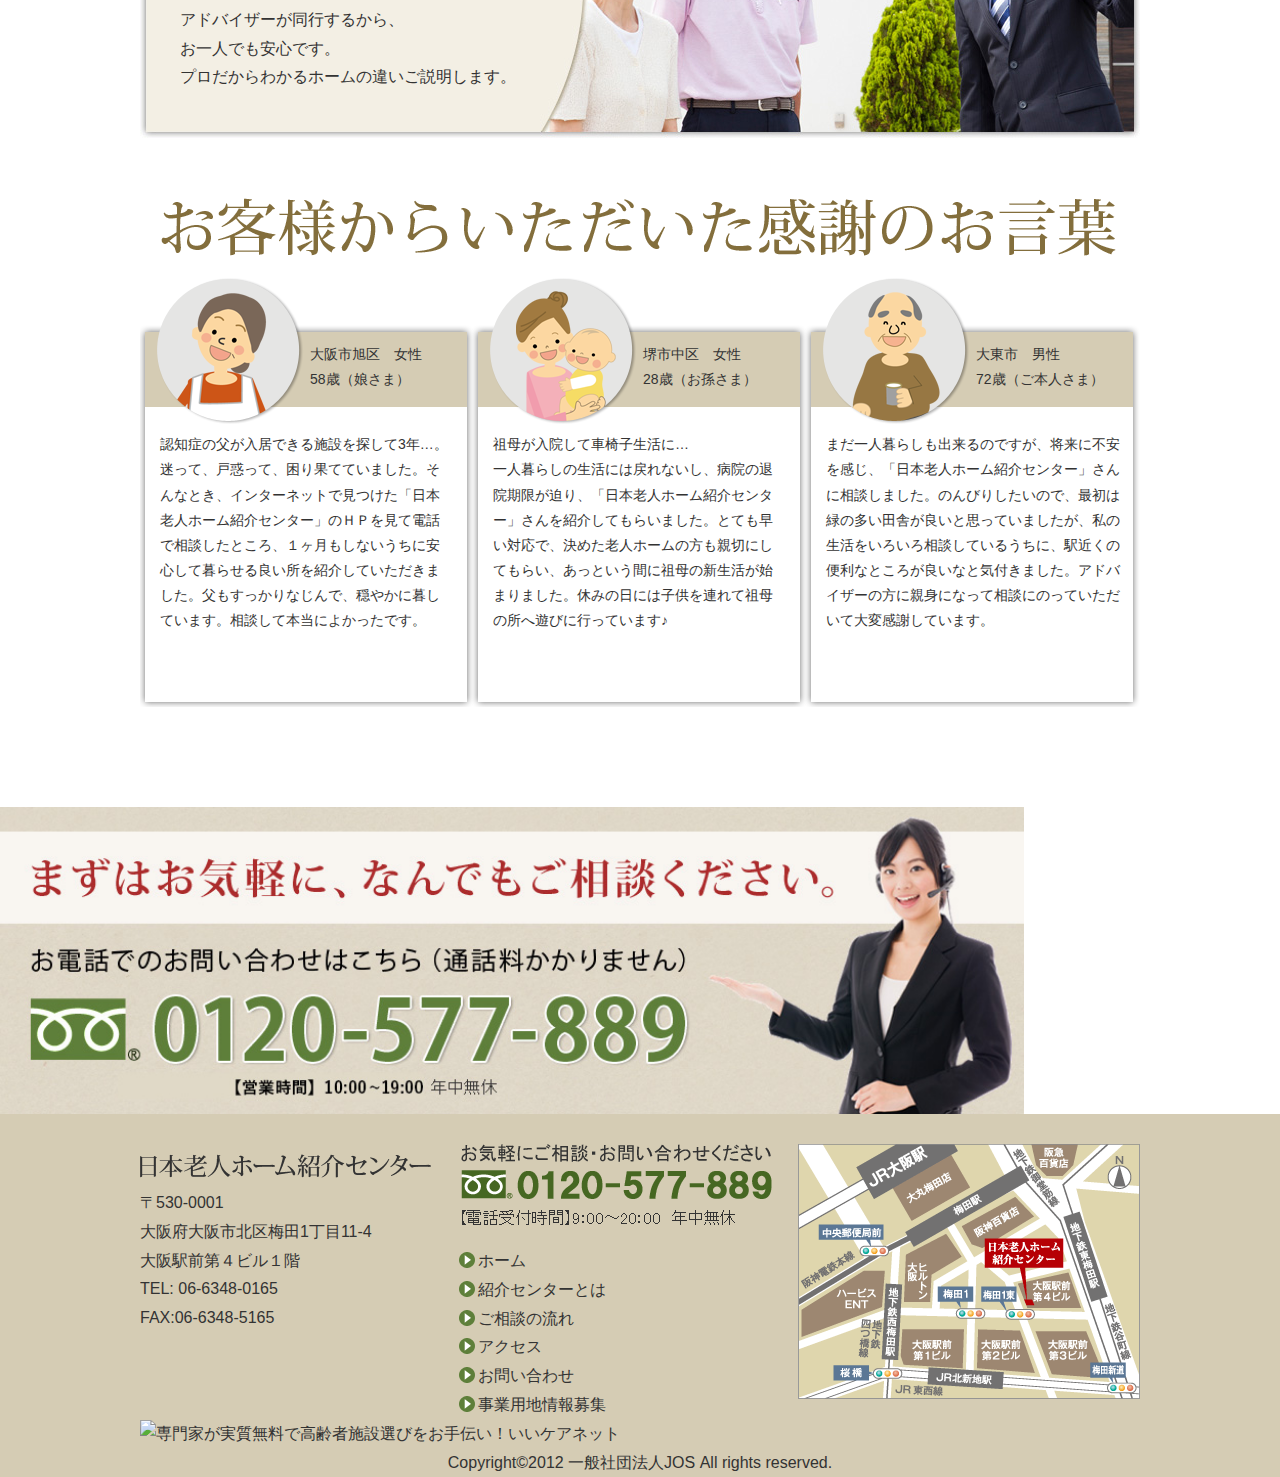
==== commit e6ad96a1: "画像のセンター寄せ" ====
--- a/index.html
+++ b/index.html
@@ -145,7 +145,7 @@
         </div>
         <!-- InstanceEndEditable -->
         <p class="contact">
-            <a href="tel:0120-577-889"><img src="img/common/img_contact.jpg" alt="お電話でのお問い合わせはこちら。0120-577-889"></a>
+            <a href="tel:0120-577-889"><img src="img/common/img_contact.jpg" class="img100" alt="お電話でのお問い合わせはこちら。0120-577-889"></a>
         </p>
         <!--contents-->
     </div>
@@ -181,7 +181,7 @@
                 <p><img src="img/common/center_map.gif" alt="日本老人ホーム紹介センター地図"></p>
             </div>
             <p>
-                <a href="http://jos-senior.com/"><img src="http://jos-net.com/img/banner01.jpg" title="高齢者施設検索サイト、いいケアネット" alt="専門家が実質無料で高齢者施設選びをお手伝い！いいケアネット" border="0" /></a>
+                <a href="http://jos-senior.com/"><img src="http://jos-senior.com/img/banner01.jpg" title="高齢者施設検索サイト、いいケアネット" alt="専門家が実質無料で高齢者施設選びをお手伝い！いいケアネット" border="0" /></a>
             </p>
             <!--footer_in-->
         </div>
--- a/css/common.css
+++ b/css/common.css
@@ -1,216 +1,257 @@
 @charset "utf-8";
 body {
-	font-family: "ヒラギノ角ゴ Pro W3", "Hiragino Kaku Gothic Pro", "メイリオ", Meiryo, Osaka, "ＭＳ Ｐゴシック", "MS PGothic", sans-serif;
-	font-size: 100%;
-	line-height: 1.8;
-	color: #333;
-}
-html, body{
-	margin: 0;	/* 余白の削除 */
-	padding: 0;	/* 余白の削除 */
-	height: 100%;	/* 縦の高さを100% */
-	width: 100%;	/* 横の幅を100% */
-}
+    font-family: "ヒラギノ角ゴ Pro W3", "Hiragino Kaku Gothic Pro", "メイリオ", Meiryo, Osaka, "ＭＳ Ｐゴシック", "MS PGothic", sans-serif;
+    font-size: 100%;
+    line-height: 1.8;
+    color: #333;
+}
+
+html,
+body {
+    margin: 0;
+    /* 余白の削除 */
+    padding: 0;
+    /* 余白の削除 */
+    height: 100%;
+    /* 縦の高さを100% */
+    width: 100%;
+    /* 横の幅を100% */
+}
+
 #wrapper {
-	position: relative;		/* フッター部の配置用に定義 */
-	min-height: 100%;		/* 縦の表示領域を100% */
-}	
+    position: relative;
+    /* フッター部の配置用に定義 */
+    min-height: 100%;
+    /* 縦の表示領域を100% */
+}
+
 a {
-text-decoration: none;
-}
-
-a:link{
-	color: #333;
-	outline:none;
-}
-a:visited{
-	color: #333;
-}
-a:hover{
-	color: #999;
-}
-em{
-	color: #ac2c2c;
-	font-weight: bold;
-}
-h1{
-	margin-top: 0;
-	margin-right: auto;
-	margin-bottom: 0;
-	margin-left: auto;
-	text-align: center;
-	background-color: #d5ccb4;
-	}
+    text-decoration: none;
+}
+
+a:link {
+    color: #333;
+    outline: none;
+}
+
+a:visited {
+    color: #333;
+}
+
+a:hover {
+    color: #999;
+}
+
+em {
+    color: #ac2c2c;
+    font-weight: bold;
+}
+
+h1 {
+    margin-top: 0;
+    margin-right: auto;
+    margin-bottom: 0;
+    margin-left: auto;
+    text-align: center;
+    background-color: #d5ccb4;
+}
+
 h2 {
-	margin:0;
-	border-left:0;
-	line-height:62px;
-	background-image: url(../img/common/bg_title.png);
-	background-repeat: no-repeat;
-	background-position: center top;
-	padding-top: 0;
-	padding-right: 0;
-	padding-bottom: 0;
-	padding-left: 20px;
-	font-size: 22px;
-	font-weight: bold;
-	color: #6e5835;
-	text-align: center;
-	}
+    margin: 0;
+    border-left: 0;
+    line-height: 62px;
+    background-image: url(../img/common/bg_title.png);
+    background-repeat: no-repeat;
+    background-position: center top;
+    padding-top: 0;
+    padding-right: 0;
+    padding-bottom: 0;
+    padding-left: 20px;
+    font-size: 22px;
+    font-weight: bold;
+    color: #6e5835;
+    text-align: center;
+}
+
 h3 {
-	font-size: 22px;
-	font-weight: bold;
-	color: #466722;
-	margin-top: 20px;
-	margin-bottom: 20px;
-	}		
-#wrapper {
-}
+    font-size: 22px;
+    font-weight: bold;
+    color: #466722;
+    margin-top: 20px;
+    margin-bottom: 20px;
+}
+
+#wrapper {}
+
 #header {
-	width: 1000px;
-	margin-top: 0;
-	margin-right: auto;
-	margin-bottom: 0;
-	margin-left: auto;
-	overflow: hidden;
-	padding-top: 20px;
-	padding-bottom: 20px;
-	}
+    width: 1000px;
+    margin-top: 0;
+    margin-right: auto;
+    margin-bottom: 0;
+    margin-left: auto;
+    overflow: hidden;
+    padding-top: 20px;
+    padding-bottom: 20px;
+}
+
 .header_left {
-	float: left;
-	}
+    float: left;
+}
+
 .header_right {
-	float: right;
-	}
+    float: right;
+}
+
 #top {
-	background: #f3efe5;
-	padding-top: 10px;
-	padding-bottom: 10px;
-	}	
+    background: #f3efe5;
+    padding-top: 10px;
+    padding-bottom: 10px;
+}
+
 #top p {
-	text-align: center;
-	}
-	
-	
+    text-align: center;
+}
+
+
 /*グローバルナビ*/
+
 #wrapper_navi {
-	height: 50px;
-	background-color: #d5ccb4;
-	}
-ul#globalnavi{
-    width:1000px;
-    overflow:hidden;
-	margin-top: 0;
-	margin-right: auto;
-	margin-bottom: 0;
-	margin-left: auto;	
-}
-ul#globalnavi li{
-    float:left;
-}
+    height: 50px;
+    background-color: #d5ccb4;
+}
+
+ul#globalnavi {
+    width: 1000px;
+    overflow: hidden;
+    margin-top: 0;
+    margin-right: auto;
+    margin-bottom: 0;
+    margin-left: auto;
+}
+
+ul#globalnavi li {
+    float: left;
+}
+
 
 /*コンテンツ*/
+
 #contents {
-	width:1000px;
-	margin-top: 0;
-	margin-right: auto;
-	margin-bottom: 0;
-	margin-left: auto;
-	padding-top: 40px;
-	padding-bottom: 40px;
-	}
+    width: 1000px;
+    margin-top: 0;
+    margin-right: auto;
+    margin-bottom: 0;
+    margin-left: auto;
+    padding-top: 40px;
+    padding-bottom: 40px;
+}
 
 .map {
-	overflow: hidden;	
-	}	
+    overflow: hidden;
+}
+
 .map_left {
-	border: 1px solid #CCC;
-	float: left;
-	width: 288px;
-	height: 360px;
-	padding-top: 40px;
-	padding-right: 50px;
-	padding-bottom: 50px;
-	padding-left: 50px;
-	}
+    border: 1px solid #CCC;
+    float: left;
+    width: 288px;
+    height: 360px;
+    padding-top: 40px;
+    padding-right: 50px;
+    padding-bottom: 50px;
+    padding-left: 50px;
+}
+
 .map_left p {
-	margin-top: 10px;
-}
+    margin-top: 10px;
+}
+
 .map_right {
-	border: 1px solid #CCC;
-	float: right
-	}	
-	
+    border: 1px solid #CCC;
+    float: right
+}
+
 .contact {
-	margin-top: 60px;
-	}
-
-/*コンテンツボックス*/	
+    margin-top: 60px auto;
+    width: 80%;
+}
+
+
+/*コンテンツボックス*/
+
 .box_round-top {
-	width: 1000px;
-	background-position: center top;
-	background-repeat: no-repeat;
-	text-align: left;
-	background-image: url(../img/common/bg_round-top.png);
-	padding-top: 7px;
-	padding-right: 0;
-	padding-bottom: 0;
-	padding-left: 0;
+    width: 1000px;
+    background-position: center top;
+    background-repeat: no-repeat;
+    text-align: left;
+    background-image: url(../img/common/bg_round-top.png);
+    padding-top: 7px;
+    padding-right: 0;
+    padding-bottom: 0;
+    padding-left: 0;
 }
 
 .box_round-middle {
-	padding: 0;
-	background-position: center top;
-	background-repeat: repeat-y;
-	text-align: left;
-	background-image: url(../img/common/bg_round-middle.png);
+    padding: 0;
+    background-position: center top;
+    background-repeat: repeat-y;
+    text-align: left;
+    background-image: url(../img/common/bg_round-middle.png);
 }
 
 .box_round-bottom {
-	background-position: center bottom;
-	background-repeat: no-repeat;
-	text-align: left;
-	background-image: url(../img/common/bg_round-bottom.png);
-	padding-bottom: 7px;
-	margin-bottom: 30px;
-}
+    background-position: center bottom;
+    background-repeat: no-repeat;
+    text-align: left;
+    background-image: url(../img/common/bg_round-bottom.png);
+    padding-bottom: 7px;
+    margin-bottom: 30px;
+}
+
 .box_in {
-	padding-top: 14px;
-	padding-right: 20px;
-	padding-bottom: 14px;
-	padding-left: 20px;
-	}
+    padding-top: 14px;
+    padding-right: 20px;
+    padding-bottom: 14px;
+    padding-left: 20px;
+}
+
 .box_in_center {
-	text-align: center;
-}
-	
+    text-align: center;
+}
+
+
 /*パンくず*/
+
 ol#topicpath {
-	width:1000px;
-	margin-right: auto;
-	margin-bottom: 10px;
-	margin-left: auto;
-	margin-top: -20px;
-}
+    width: 1000px;
+    margin-right: auto;
+    margin-bottom: 10px;
+    margin-left: auto;
+    margin-top: -20px;
+}
+
 ol#topicpath li {
-	display: inline;
-	font-size: 0.8em;
-}
+    display: inline;
+    font-size: 0.8em;
+}
+
 ol#topicpath li a {
-	padding-right: 20px;
-	background-image: url(../img/common/img_arrow.gif);
-	background-repeat: no-repeat;
-	background-position: right center;
-}
-	
+    padding-right: 20px;
+    background-image: url(../img/common/img_arrow.gif);
+    background-repeat: no-repeat;
+    background-position: right center;
+}
+
+
 /*トップに戻るボタン*/
+
 .backtotop {
     position: fixed;
     right: 15px;
     bottom: 20px;
     z-index: 9000;
     display: none;
-}    
+}
+
 .backtotop a {
     background: rgba(51, 51, 51, 0.5) none repeat scroll 0 0;
     border-radius: 50%;
@@ -223,6 +264,7 @@
     text-decoration: none;
     width: 55px;
 }
+
 .backtotop a:hover {
     background: #666666;
     color: #fff;
@@ -230,47 +272,59 @@
 
 
 /*フッター*/
+
 #footer {
-	background-color: #d5ccb4;
-	padding-top: 30px;
-	padding-right: 0;
-	padding-left: 0;
-}
+    background-color: #d5ccb4;
+    padding-top: 30px;
+    padding-right: 0;
+    padding-left: 0;
+}
+
 #footer_in {
-	width: 1000px;
-	margin-top: 0;
-	margin-right: auto;
-	margin-bottom: 0;
-	margin-left: auto;
-	overflow: hidden;
-	}
+    width: 1000px;
+    margin-top: 0;
+    margin-right: auto;
+    margin-bottom: 0;
+    margin-left: auto;
+    overflow: hidden;
+}
+
 .footer_left {
-	float: left;
-	margin-right: 26px;
-	width: 292px;
-	}
+    float: left;
+    margin-right: 26px;
+    width: 292px;
+}
+
 .footer_left p {
-	margin-top: 10px;
-	}
+    margin-top: 10px;
+}
+
 .footer_right {
-	float: left;
-	margin-right: 26px;
-	width: 314px;
-	}
-.footer_right ul{
-	list-style-type:none;
-	margin-top: 20px;
-}
-
-.footer_right li{
-	padding-left:20px;
-	background-image:url(../img/common/icon_1.gif);
-	background-repeat:no-repeat;
-	background-position:0px 4px;
-}	
+    float: left;
+    margin-right: 26px;
+    width: 314px;
+}
+
+.footer_right ul {
+    list-style-type: none;
+    margin-top: 20px;
+}
+
+.footer_right li {
+    padding-left: 20px;
+    background-image: url(../img/common/icon_1.gif);
+    background-repeat: no-repeat;
+    background-position: 0px 4px;
+}
+
 .footer_map {
-	float: left;
-	}
+    float: left;
+}
+
 address {
     text-align: center;
-	}+}
+
+.img100 {
+    width: 100%;
+}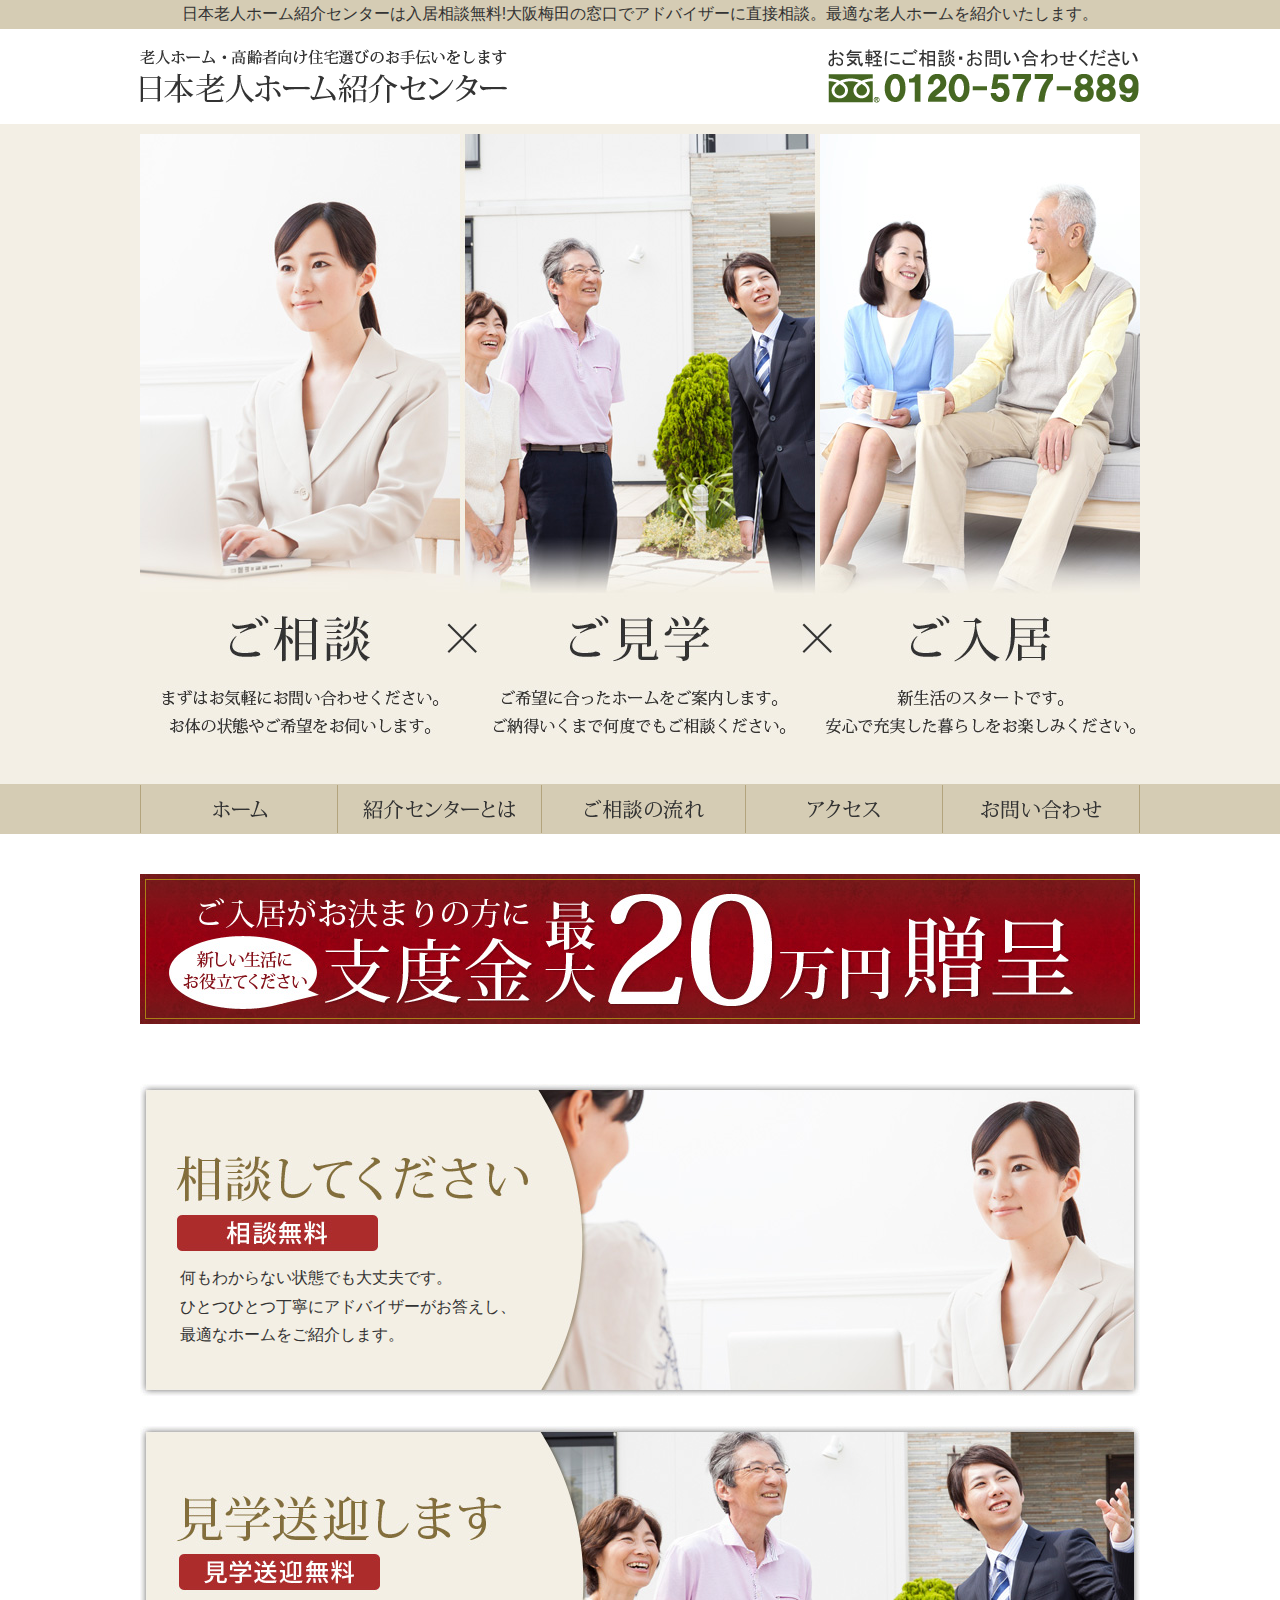
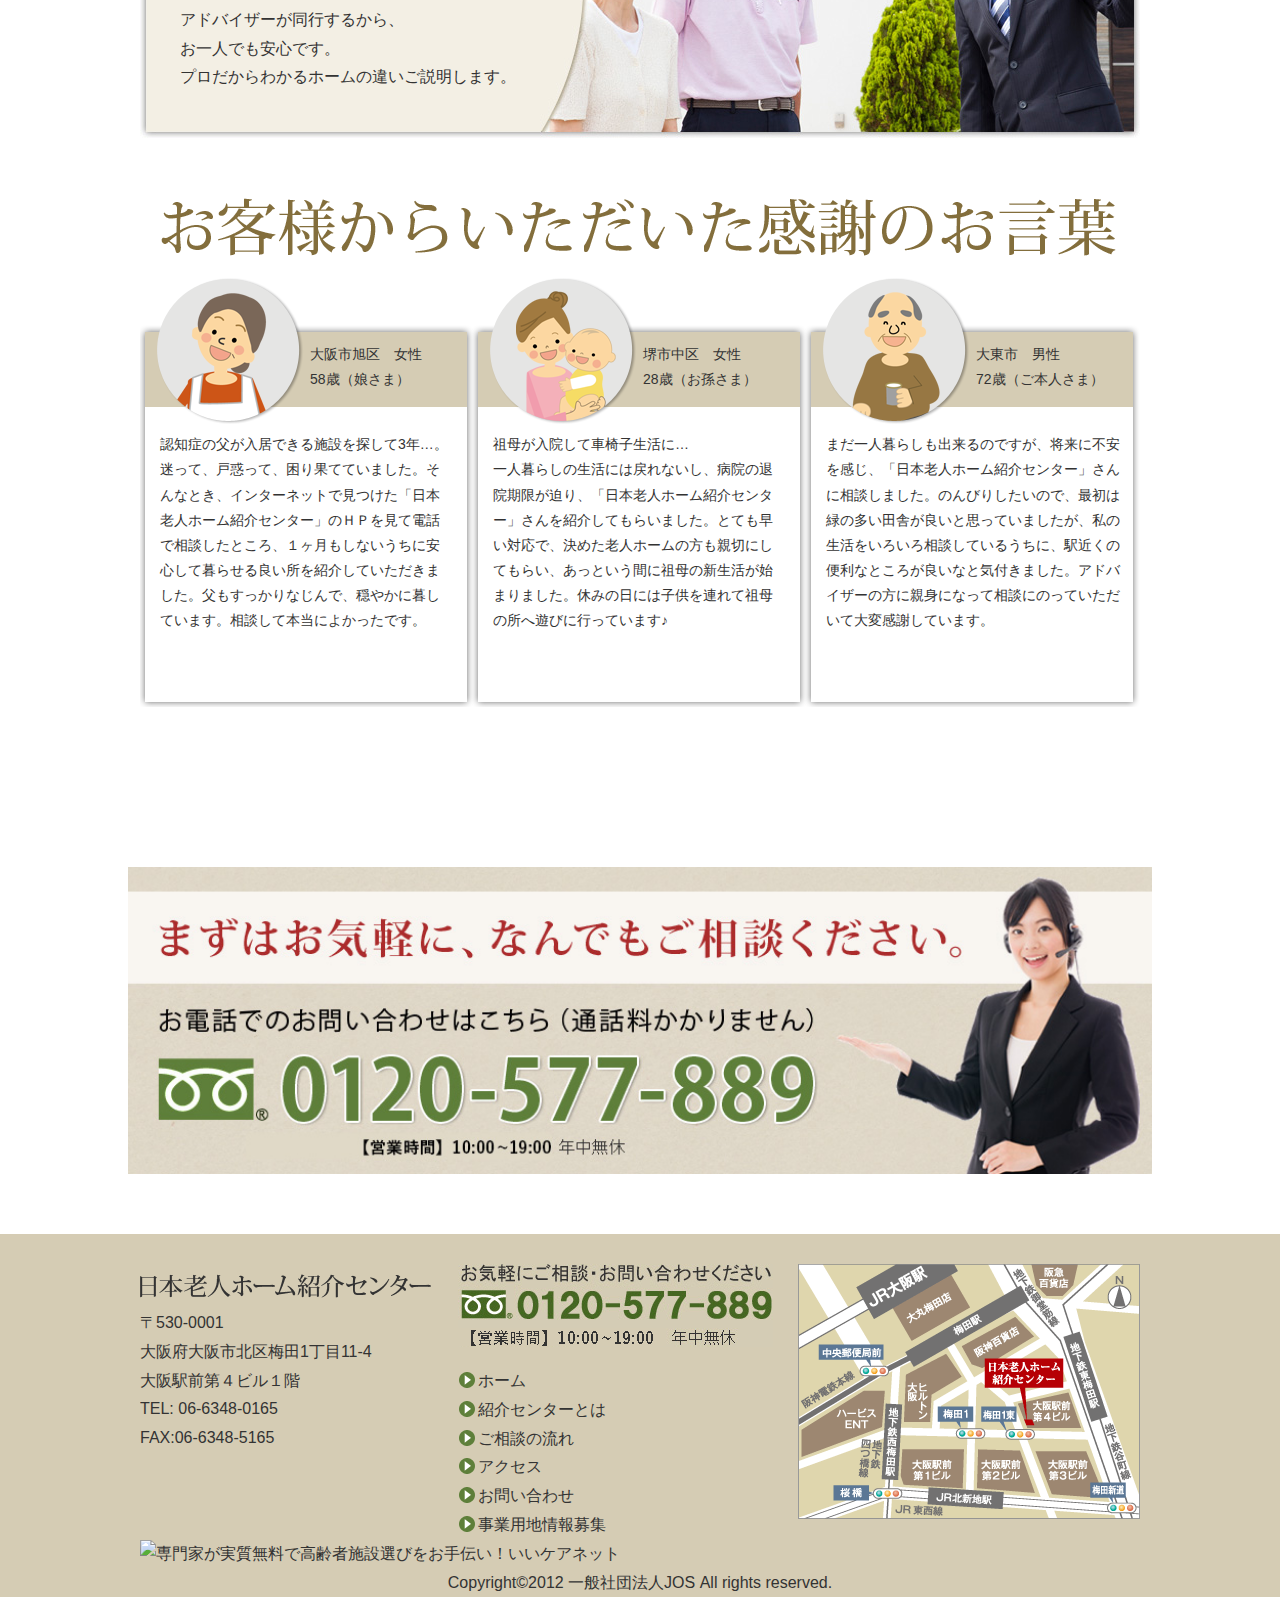
==== commit 2b41dca3: "テキスト修正" ====
--- a/index.html
+++ b/index.html
@@ -108,19 +108,17 @@
                 <div class="voice_in">
                     <dl class="voice_1">
                         <dt>大阪市旭区　女性<br>
-58歳（娘さま）</dt>
+                            58歳（娘さま）</dt>
                         <dd>認知症の父が入居できる施設を探して3年…。迷って、戸惑って、困り果てていました。そんなとき、インターネットで見つけた「日本老人ホーム紹介センター」のＨＰを見て電話で相談したところ、１ヶ月もしないうちに安心して暮らせる良い所を紹介していただきました。父もすっかりなじんで、穏やかに暮しています。相談して本当によかったです。</dd>
                     </dl>
                     <dl class="voice_2">
                         <dt>堺市中区　女性<br>
-28歳（お孫さま）</dt>
+                            28歳（お孫さま）</dt>
                         <dd>祖母が入院して車椅子生活に…<br> 一人暮らしの生活には戻れないし、病院の退院期限が迫り、「日本老人ホーム紹介センター」さんを紹介してもらいました。とても早い対応で、決めた老人ホームの方も親切にしてもらい、あっという間に祖母の新生活が始まりました。休みの日には子供を連れて祖母の所へ遊びに行っています♪
                         </dd>
                     </dl>
                     <dl class="voice_3">
-                        <dt>大東市　男性<br>
-72歳（ご本人さま）
-</dt>
+                        <dt>大東市　男性<br>72歳（ご本人さま）</dt>
                         <dd>まだ一人暮らしも出来るのですが、将来に不安を感じ、「日本老人ホーム紹介センター」さんに相談しました。のんびりしたいので、最初は緑の多い田舎が良いと思っていましたが、私の生活をいろいろ相談しているうちに、駅近くの便利なところが良いなと気付きました。アドバイザーの方に親身になって相談にのっていただいて大変感謝しています。</dd>
                     </dl>
                 </div>
--- a/css/common.css
+++ b/css/common.css
@@ -171,7 +171,7 @@
 }
 
 .contact {
-    margin-top: 60px auto;
+    margin: 60px auto;
     width: 80%;
 }
 
